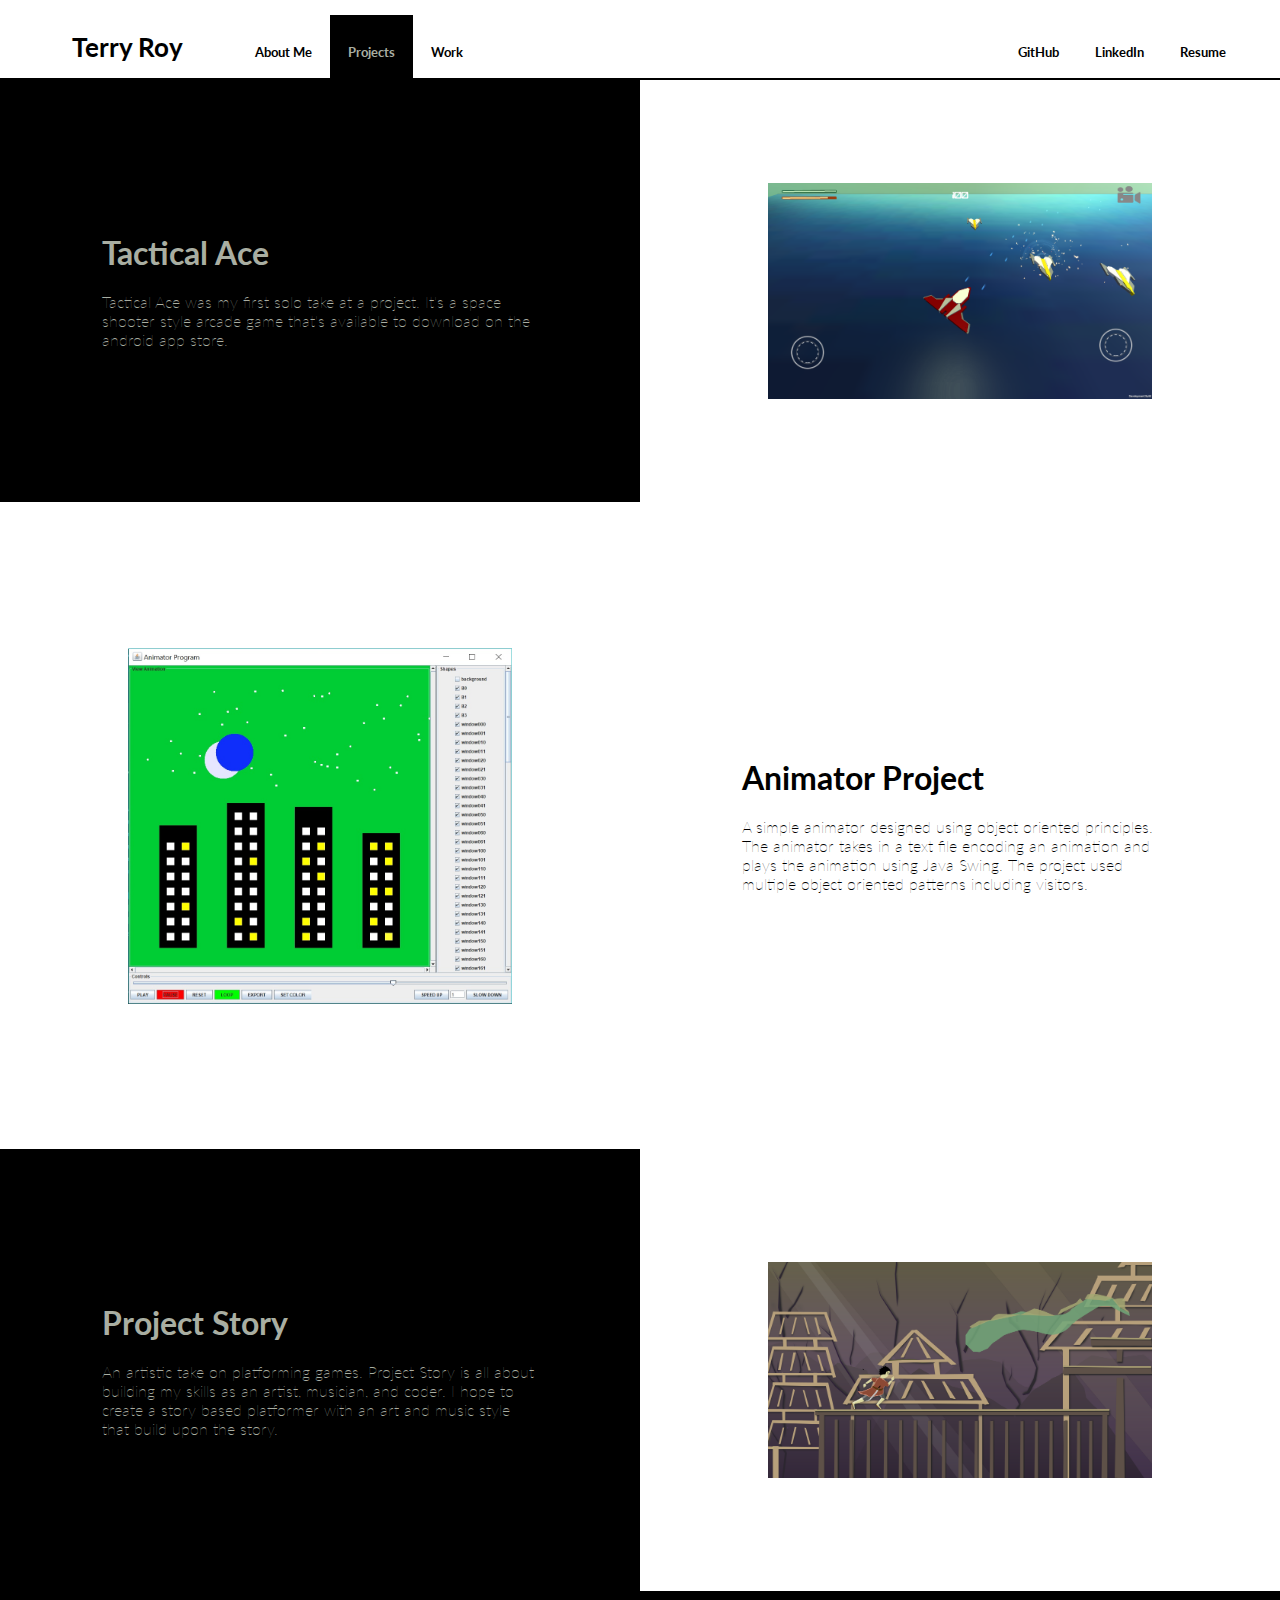
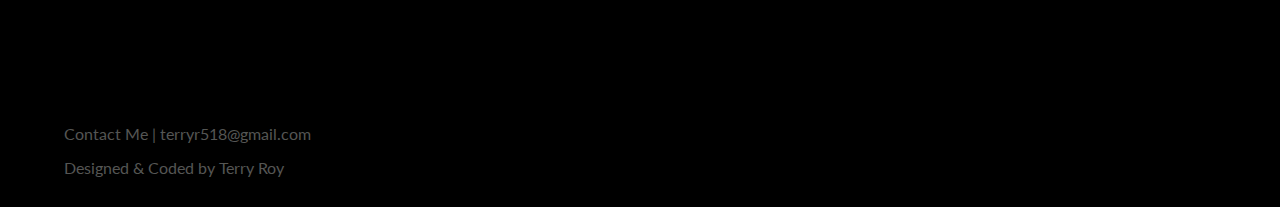
==== projects.html @ 8d1a4291 "fixed weird formatting" ====
<!DOCTYPE html>
<html lang = "english">

	<head>
		<link  rel="stylesheet" href="https://fonts.googleapis.com/css?family=Lato">
		<link rel = "stylesheet" type = "text/css" href="master.css">
		<title> Terry Roy | Software Developer </title>
		<meta name="viewport" content="width=device-width, initial-scale=1.0">
	</head>

	<body id="Projects">

		<!-- SIDE BAR -->

		<div class = "toggle-btn" onclick="toggleSidebar()">
	        <span></span>
		    <span></span>
		    <span></span>
		</div>

		<div id="sidebar">
		  <ul class = "ul2">
				<li><a href="./index.html">About Me</a></li>
				<li><span>Projects</span></li>
				<li><a href="./work.html">Work</a></li>
			</ul>
			<ul class = "ul1">
				<li><a href="https://github.com/terryr1" target = "_blank">GitHub</a></li>
				<li><a href="https://www.linkedin.com/in/terry-roy/" target = "_blank">LinkedIn</a></li>
				<li><a href="https://github.com/terryr1/terryr1.github.io/blob/master/resume.pdf">Resume</a></li>
			</ul>
		</div>

		<script>
			function toggleSidebar() {
				document.getElementById("sidebar").classList.toggle('active');
			}

			document.addEventListener("click", function(event) {
				if(event.target.closest("#sidebar")) return;
				if(event.target.closest(".toggle-btn")) return;
				document.getElementById("sidebar").classList.remove('active');
			});

		</script>

		<!-- PREVIOUS CODE -->

		<div class = "header">
			<h1> Terry Roy </h1>
			<ul class = ul2>
				<li><a href="./index.html">About Me</a></li>
				<li><span>Projects</span></li>
				<li><a href="./work.html">Work</a></li>
			</ul>
			<ul class = "ul1">
				<li><a href="https://github.com/terryr1" target = "_blank">GitHub</a></li>
				<li><a href="https://www.linkedin.com/in/terry-roy/" target = "_blank">LinkedIn</a></li>
				<li><a href="https://github.com/terryr1/terryr1.github.io/blob/master/resume.pdf?raw=true">Resume</a></li>
			</ul>
		</div>
		<div class = "hline"> </div>
		<div class = "section">
			<section class = "left black">
				<h1>Tactical Ace</h1>
				<p> Tactical Ace was my first solo take at a project. It's a space shooter style arcade game that's available to download on the android app store.</p>
			</section>
			<div class = "right img-container"> 
				<img src="images/ace.png" class="img" alt = "tactical ace screenshot" />
			</div>
		</div>
		<div class = "section white-back">

			<div class = "left img-container"> 
				<img src = "images/animator1.jpg" class = "img" alt = "animator screenshot" />
			</div>
			<section class = "right white">
				<h1>Animator Project</h1>
				<p>A simple animator designed using object oriented principles. The animator takes in a text file encoding an animation and plays the animation using Java Swing. The project used multiple object oriented patterns including visitors.</p>
			</section>
			
		</div>
		<div class = "section">
			<section class = "left black">
				<h1>Project Story</h1>
				<p> An artistic take on platforming games. Project Story is all about building my skills as an artist, musician, and coder. I hope to create a story based platformer with an art and music style that build upon the story. </p>
			</section>
			<div class = "right img-container"> 
				<img src = "images/gs.png" class = "img" alt = "project story concept" />
			</div>
		</div>
		<div class = "footer">
			
			<section class = "footersec" id="footer">
				<p>Contact Me | terryr518@gmail.com</p>
				<p>Designed & Coded by Terry Roy</p>
			</section>
		</div>

	</body>



</html>
---- master.css ----
/*-------------------MOBILE VERSION---------------------------------------------------------------*/

/*reset css*/
body {
		margin: 0;
		padding: 0;
		background-color: white;
}

* {
	    box-sizing: border-box;
}

/*------Formatting Text and Images-----*/

.section {
	align-items: center;
	display: inline-block;
	width: 100%;
	background-color: black;
}

.white-back {
	background-color: white;
}

.black {
	font-family: 'Lato', serif;
	color: #A9AEA2;
	width: 100%;
	padding: 8%;
	position: relative;
}

.banner-text {
	font-family: 'Lato', serif;
	color: black;
	width: 100%;
	padding: 8%;
	position: relative;
}

.banner {
	width: 100%;
	height: auto;
	position: relative;
	padding-top: 15%;
	padding-bottom: 15%;
}

.white {
	font-family: 'Lato', serif;
	color: black;
	width: 100%;
	padding: 8%;
	background-color: white;
	position: relative;
}

/* face */
.img {
	padding: 8%;
	width: auto;
	height: 50vw;	
	display:block;
	margin-left:auto;
	margin-right:auto;
	position: relative;
}


/** -------------------HEADER **/

.hline {
	display: none;
}

.header {
	width: 100%;
	font-family: 'Lato', serif;
    font-size: 13px;/*make vh*/
}

/*my name*/
.header h1 {
	margin: 0;
	position: relative;
	display: flex;
	float: left;
	display: block;
	padding: 0 0vh;/*make vh*/
	list-style: none;
	line-height: 80px;/*make px*/
	text-align: center;
	text-decoration: none;
	color: black;
	font-weight: bold;
	margin-left: 6vh;/*make vh*/
}

.header ul {
	display: none;
}


/** -----------------------------------------------FOOTER **/
/*centers items vertically*/
.footer {
	display: flex;
	align-items: center;
	background-color: black;
	width: 100%;
	padding-top: 10%;
}

.footersec {
	width: 100%;
	font-family: 'Lato', serif;
	color: #555654;
	float: right;
	padding-left: 5%;
	background-color: black;
}

/*--------------SIDEBAR------------*/

#sidebar {
	font-family: 'Lato', serif;
	top: -.25%;
	font-size: 13px;/*make vh*/
	margin: 0;
	padding: 0;
	position: fixed;
	width: 45%;
	height:100%;
	background-color: white;
	right: -45%;
	transition: all 500ms linear;
	z-index: 2;
}

#sidebar.active {
	z-index: 2;
	right: 0%;
}

.toggle-btn {
	position: absolute;
	right: 5%;
	top: 25px;
}

.toggle-btn span {
	display: block;
	width: 28px;
	height: 4px;
	background: black;
	margin: 5px;
}

#sidebar ul li
{
	list-style: none;
	line-height: 35px;/*make px*/
	text-align: left;
}

#sidebar ul li a
{
	display: block;
	padding: 0 2vh;/*make vh*/
	text-decoration: none;
	color: black;
	font-weight: bold;
}

#sidebar ul li span
{
	display: block;
	padding: 0 2vh;/*make vh*/
	text-decoration: none;
	color: #A9AEA2;
	background-color: black;
	font-weight: bold;
}

#sidebar ul li a:hover
{
	font-family: 'Lato', serif;
    font-size: 12px;/*make vh*/
}


/*----------------DESKTOP SITE--------------------------------------------------------------------------------------------*/

@media only screen and (min-width: 830px) {

	/*Resets css and doesn't display mobile only things*/

    body {
		margin: 0;
		padding: 0;
		background-color: white;
	}

	* {
		margin: 0;
	    /*border: 1px solid red;*/
	}

	div {
		width: 100%;
	}

	.mobileversion {
		display: none;
	}

	#sidebar {
		display: none;
	}

	.toggle-btn {
		display: none;
	}

	/*---------------------Formats Images and Text----*/
	.section {
		all: unset;
		align-items: center;
		width: 100%;
		display: flex;
		font-family: 'Lato', serif;
		font-weight: 1;
		background-color: white;
		font-style: normal;
	}

	.section h1 {
		margin-bottom: 20px;
	}

	.img-container {
		text-align: center;

		width: 50%;
	}
	
	.left {
		float: left;
	}

	.right {
		float: right;
	}


	.img {
		padding: 0;
		width: auto;
		height: auto;	
		max-height: 40vh;
		max-width: 60%;
	}

	.white {
		vertical-align: middle;
		color: black;
		width: 50%;
		padding: 8%;
		padding-top: 20%;
		padding-bottom: 20%;
		background-color: white;
	}

	.black {
		vertical-align: middle;
		margin-bottom: 0;
		color: #A9AEA2;
		width: 50%;
		padding: 8%;
		padding-top: 12%;
		padding-bottom: 12%;
		background-color: black;
	}



	/**-------------------------------art banner---------------------------**/

	.banner-text {
		z-index: 2;
		font-family: 'Lato', serif;
		color: #A9AEA2;
		width: 50%;
		padding: 4%;
		margin-top: 25%;
		margin-bottom: 25%;
		background-color: black;
	}

	.banner {
		width: 100%;
		height: auto;
		position: absolute;
	}


	/** -----------------------------------------------FOOTER **/
	/*centers items vertically*/
	.footer {
		display: flex;
		align-items: center;
		background-color: black;
		padding-top: 8%; 
		width: 100%;
	}

	.footersec {
		margin-top: 15px;
		margin-bottom: 15px;
		width: 100%;
		font-family: 'Lato', serif;
		color: #555654;
		float: right;
		padding-left: 5%;
		background-color: black;
	}

	.footersec p {
		margin-top: 15px;
		margin-bottom: 15px;
	}


	/*----------------------------------------------------HEADER----*/

	/*header line*/
	.hline {
		left: 0;
		display: unset;
		width: 100%;
		top: 78px;
		color: black;
		border-top: 2px solid black;
		position: absolute;
	}

	.header {
		display: inline-block;
		width: 100%;
		font-family: 'Lato', serif;
	    font-size: 13px;
	}

	.header ul
	{
		display: unset;
		display: flex;
	}

	/*left list*/
	.ul2
	{
		top: 15px;
		position: relative;
		display: flex;
		float: left;
		padding: 0 4vh;
	}

	/*right list*/
	.ul1
	{
		top: 15px;
		position: relative;
		display: flex;
		float: right;
		padding: 0 4vh;
	}

	/*my name*/
	.header h1 {
		top: 10px;
		position: relative;
		display: flex;
		float: left;
		display: block;
		padding: 0 2vh;
		list-style: none;
		line-height: 75px;
		text-align: center;
		text-decoration: none;
		color: black;
		font-weight: bold;
		margin-left: 6vh;
	}

	.header ul li
	{
		list-style: none;
		line-height: 75px;
		text-align: center;
	}

	.header ul li a
	{
		display: block;
		padding: 0 2vh;/*make vh*/
		text-decoration: none;
		color: black;
		font-weight: bold;
	}

	.header ul li span
	{
		display: block;
		padding: 0 2vh;/*make vh*/
		text-decoration: none;
		color: #A9AEA2;
		background-color: black;
		font-weight: bold;
	}

	.header ul li a:hover
	{
		font-family: 'Lato', serif;
	    font-size: 12px;/*make vh*/
	}

}
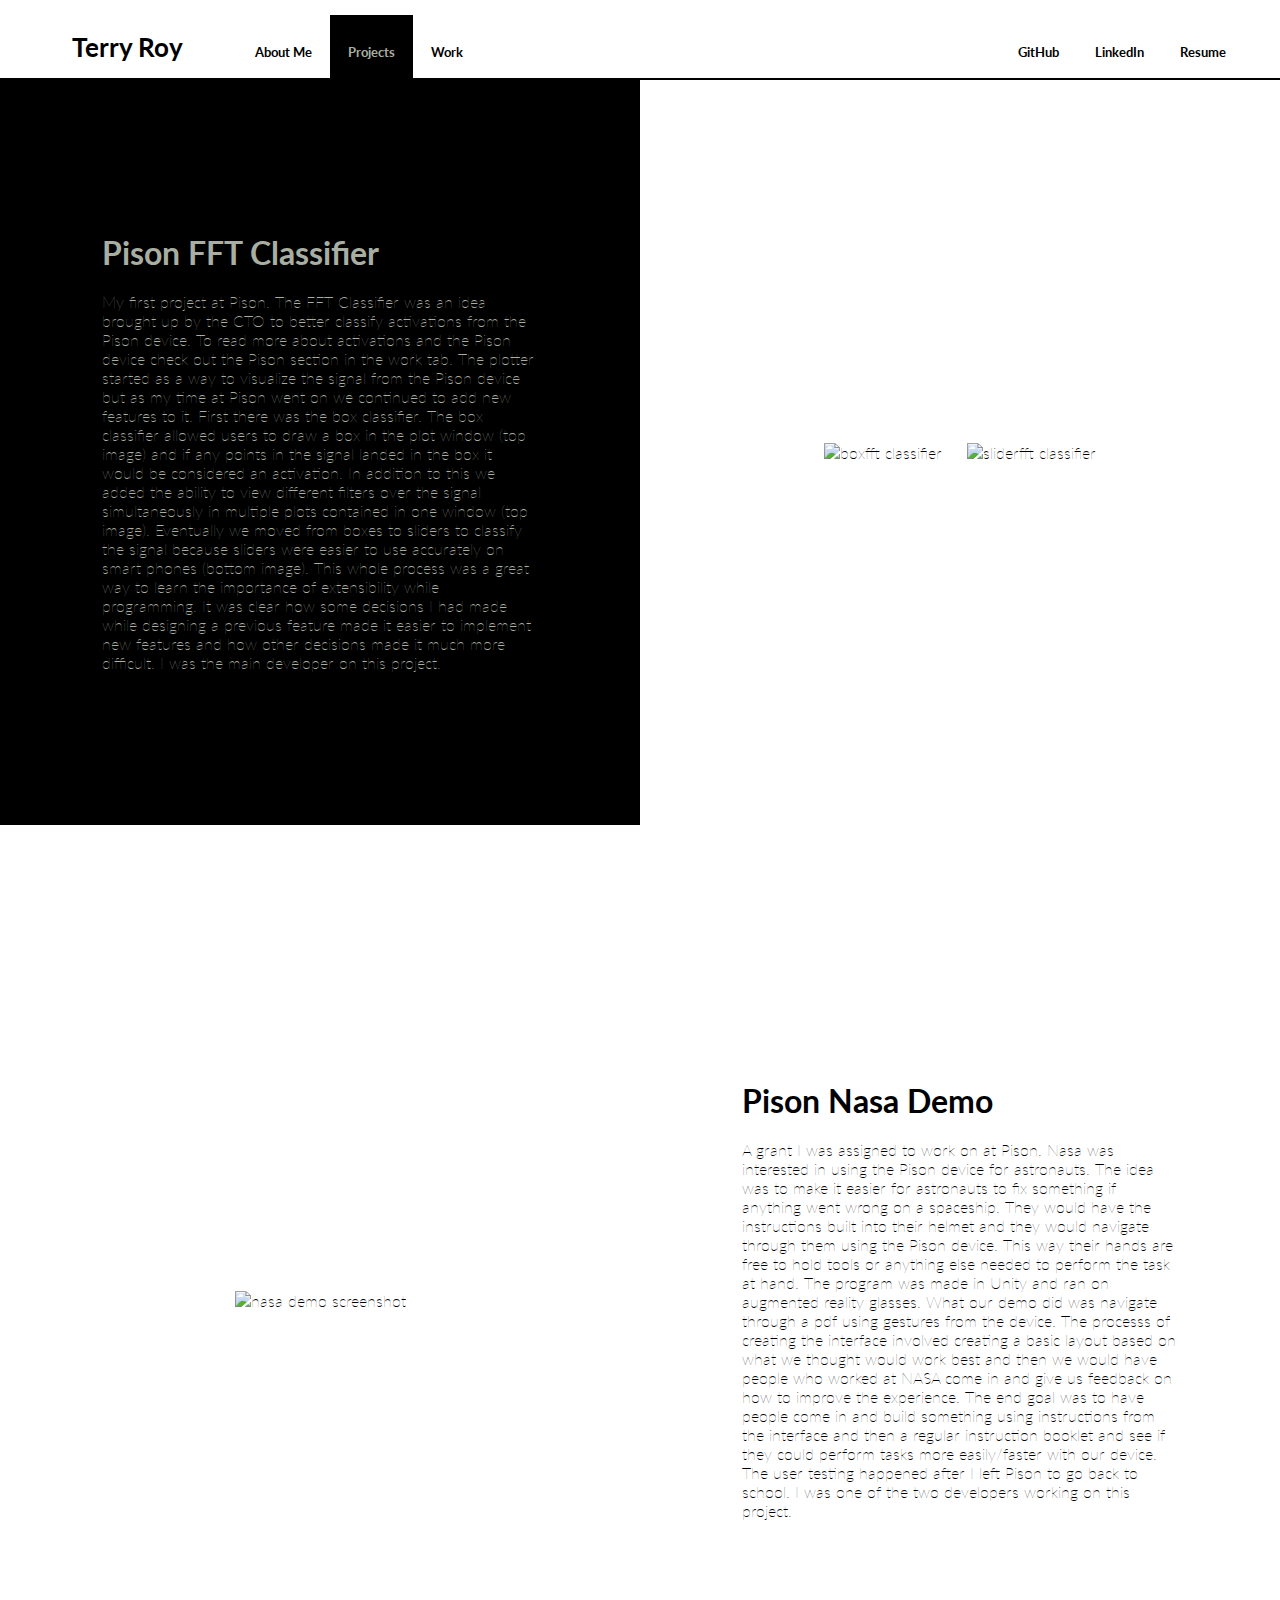
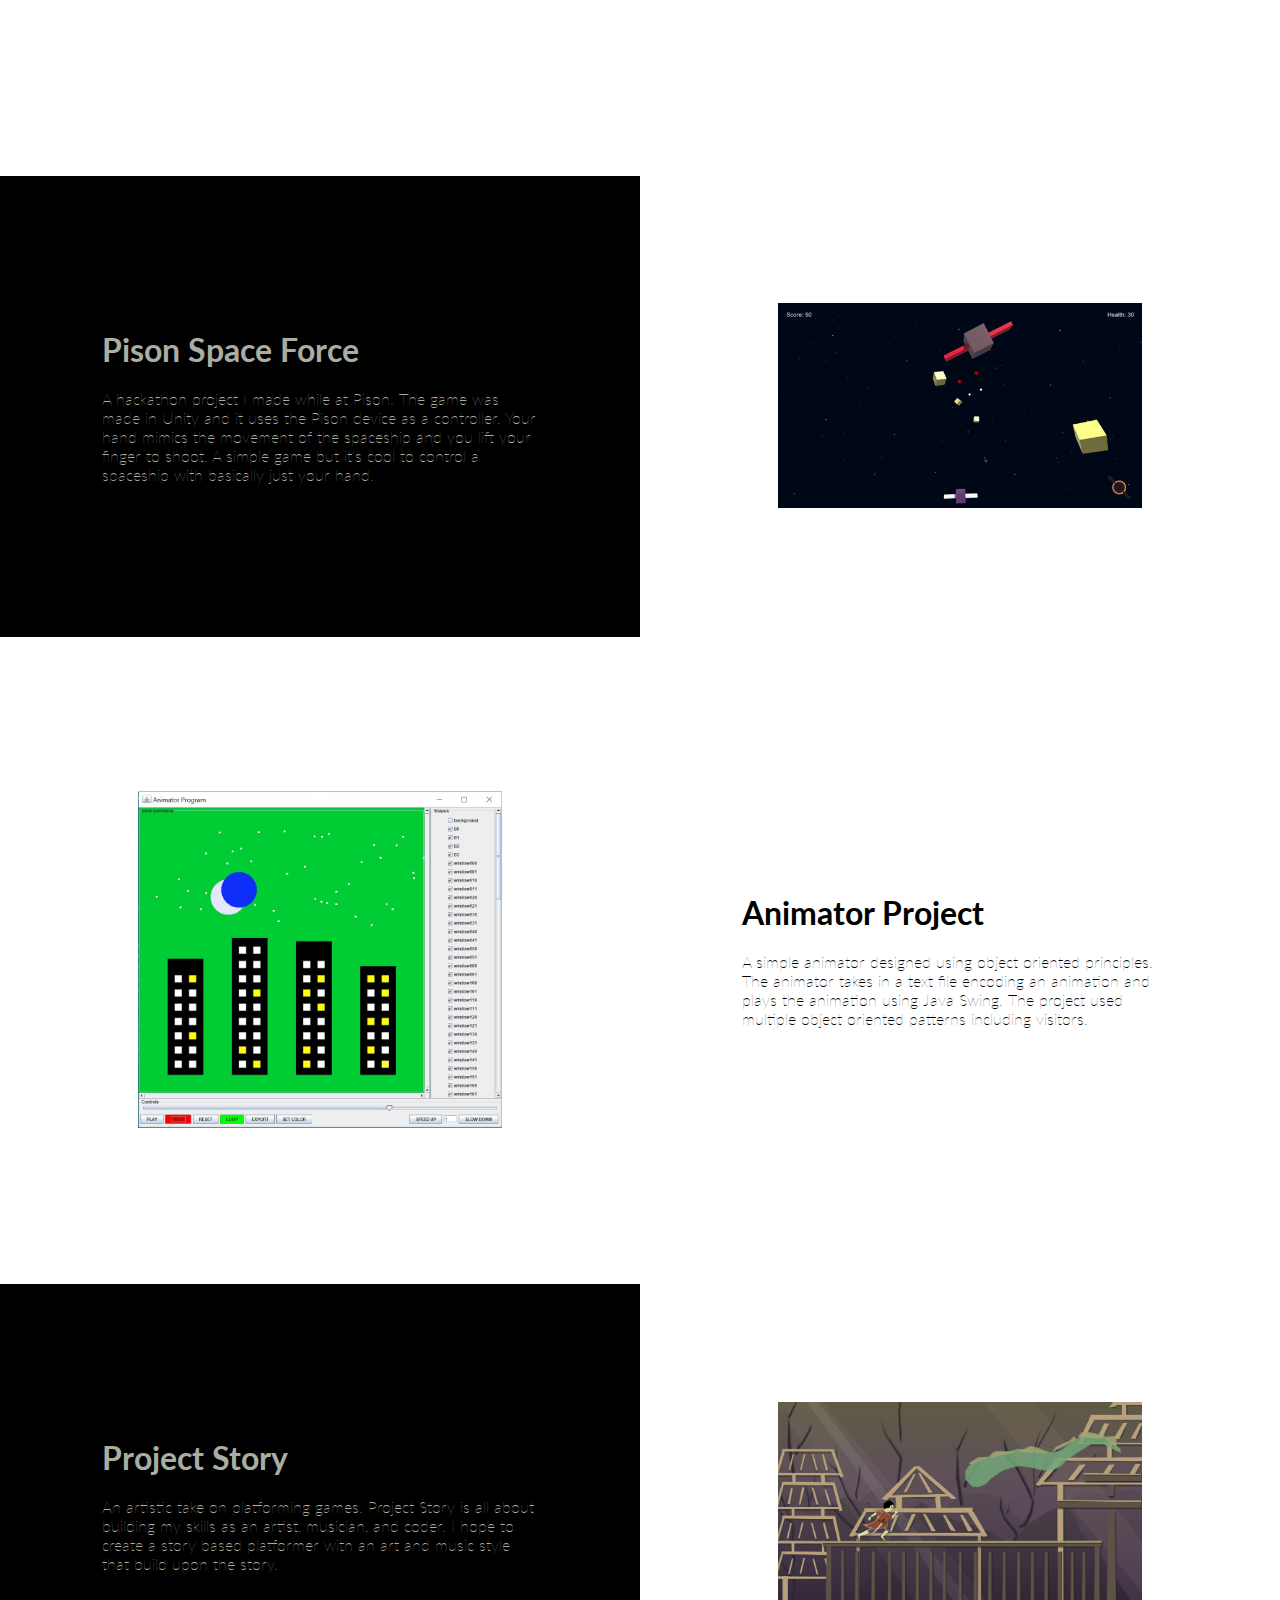
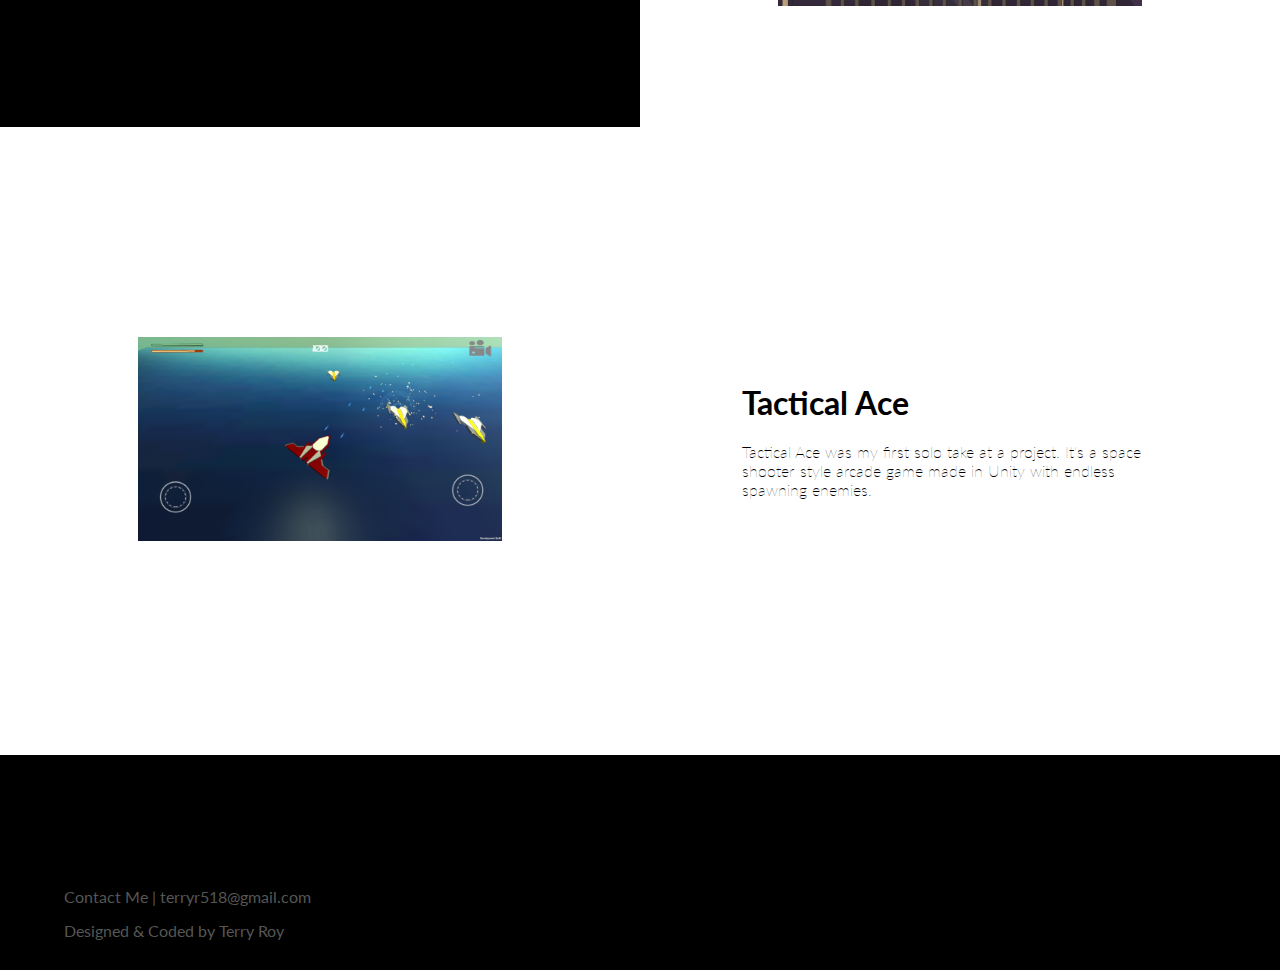
==== commit ddb8b0c2: "updated work stuff and text" ====
--- a/projects.html
+++ b/projects.html
@@ -62,15 +62,58 @@
 		<div class = "hline"> </div>
 		<div class = "section">
 			<section class = "left black">
-				<h1>Tactical Ace</h1>
-				<p> Tactical Ace was my first solo take at a project. It's a space shooter style arcade game that's available to download on the android app store.</p>
+				<h1>Pison FFT Classifier</h1>
+				<p> My first project at Pison. The FFT Classifier was an idea brought up by the CTO to
+				better classify activations from the Pison device. To read more about activations and the Pison device
+				check out the Pison section in the work tab. The plotter started as a way to visualize the signal from 
+				the Pison device but as my time at Pison went on we continued to add new features to it. First there was 
+				the box classifier. The box classifier allowed users to draw a box in the plot window (top image) and if
+				any points in the signal landed in the box it would be considered an activation. In addition to this we 
+				added the ability to view different filters over the signal simultaneously in multiple plots contained in
+				one window (top image). Eventually we moved from boxes to sliders to classify the signal because sliders
+				were easier to use accurately on smart phones (bottom image). This whole process was a great way to learn
+				the importance of extensibility while programming. It was clear how some decisions I had made while designing
+				a previous feature made it easier to implement new features and how other decisions made it much more difficult.
+				I was the main developer on this project. </p>
 			</section>
 			<div class = "right img-container"> 
-				<img src="images/ace.png" class="img" alt = "tactical ace screenshot" />
+				<img src="images/boxfft.png" class="img" alt = "boxfft classifier" />
+				<img src="images/sliderfft.png" class="img" alt = "sliderfft classifier" />
 			</div>
 		</div>
 		<div class = "section white-back">
-
+			<div class = "left img-container"> 
+				<img src = "images/nasademo.png" class = "img" alt = "nasa demo screenshot" />
+			</div>
+			<section class = "right white">
+				<h1>Pison Nasa Demo</h1>
+				<p>A grant I was assigned to work on at Pison. Nasa was interested in using the Pison device for 
+				astronauts. The idea was to make it easier for astronauts to fix something if anything went wrong
+				on a spaceship. They would have the instructions built into their helmet and they would navigate through
+				them using the Pison device. This way their hands are free to hold tools or anything else needed to perform the
+				task at hand. The program was made in Unity and ran on augmented reality glasses. What our demo did was navigate
+				through a pdf using gestures from the device. The processs of creating the interface involved creating a basic
+				layout based on what we thought would work best and then we would have people who worked at NASA come in and give
+				us feedback on how to improve the experience. The end goal was to have people come in and build something using
+				instructions from the interface and then a regular instruction booklet and see if they could perform tasks
+				more easily/faster with our device. The user testing happened after I left Pison to go back to school. I was one
+				of the two developers working on this project. </p>
+			</section>
+			
+		</div>
+		<div class = "section">
+			<section class = "left black">
+				<h1>Pison Space Force</h1>
+				<p>A hackathon project I made while at Pison. The game was made in Unity
+				and it uses the Pison device as a controller. Your hand mimics the movement of
+				the spaceship and you lift your finger to shoot. A simple game but it's cool to
+				control a spaceship with basically just your hand.</p>
+			</section>
+			<div class = "right img-container"> 
+				<img src = "images/spaceforce.gif" class = "img" alt = "space force!" />
+			</div>
+		</div>
+		<div class = "section white-back">
 			<div class = "left img-container"> 
 				<img src = "images/animator1.jpg" class = "img" alt = "animator screenshot" />
 			</div>
@@ -89,6 +132,16 @@
 				<img src = "images/gs.png" class = "img" alt = "project story concept" />
 			</div>
 		</div>
+		<div class = "section white-back">
+			<div class = "left img-container"> 
+				<img src="images/ace.png" class="img" alt = "tactical ace screenshot" />
+			</div>
+			<section class = "right white">
+				<h1>Tactical Ace</h1>
+				<p> Tactical Ace was my first solo take at a project. It's a space shooter style arcade game made in Unity with endless spawning enemies.</p>
+			</section>
+			
+		</div>
 		<div class = "footer">
 			
 			<section class = "footersec" id="footer">
--- a/master.css
+++ b/master.css
@@ -243,7 +243,6 @@
 
 	.img-container {
 		text-align: center;
-
 		width: 50%;
 	}
 	
@@ -257,7 +256,10 @@
 
 
 	.img {
+		display: inline-flex;
 		padding: 0;
+		padding-left: 10px;
+		padding-right: 10px;
 		width: auto;
 		height: auto;	
 		max-height: 40vh;
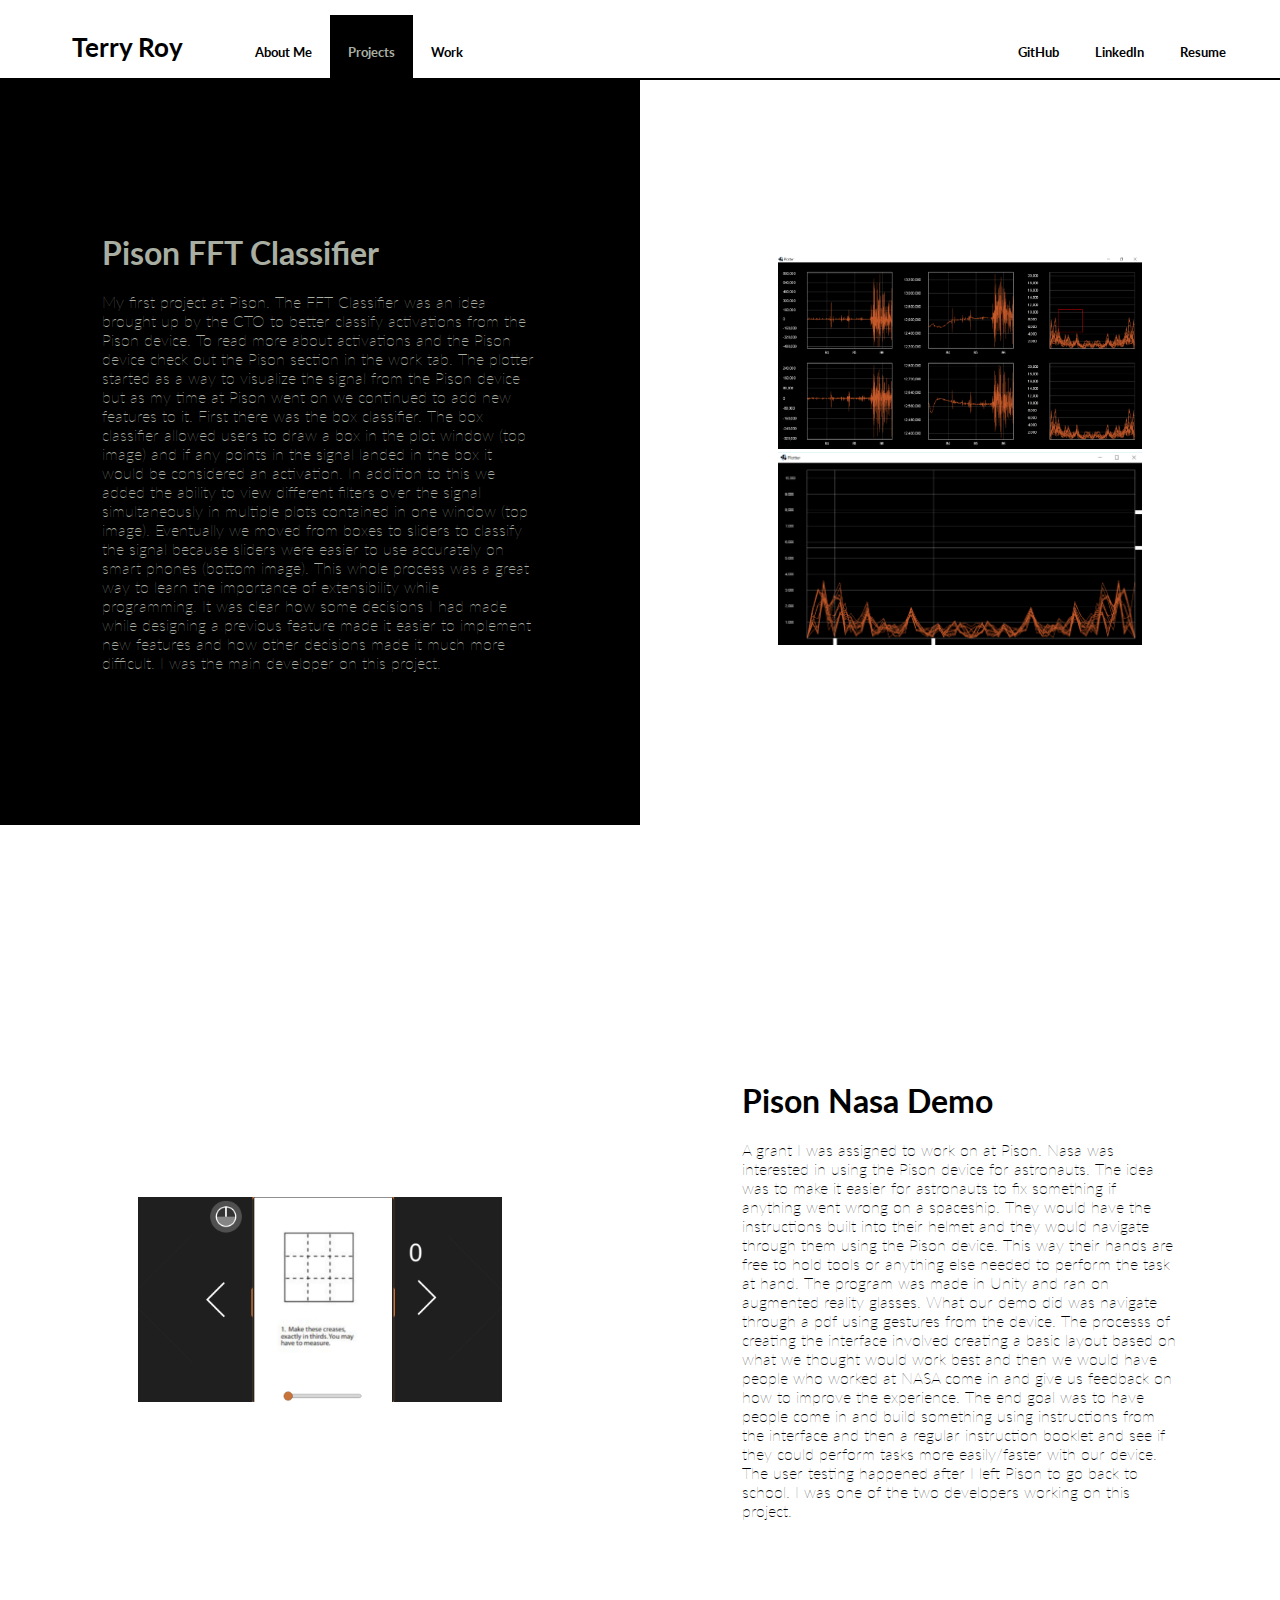
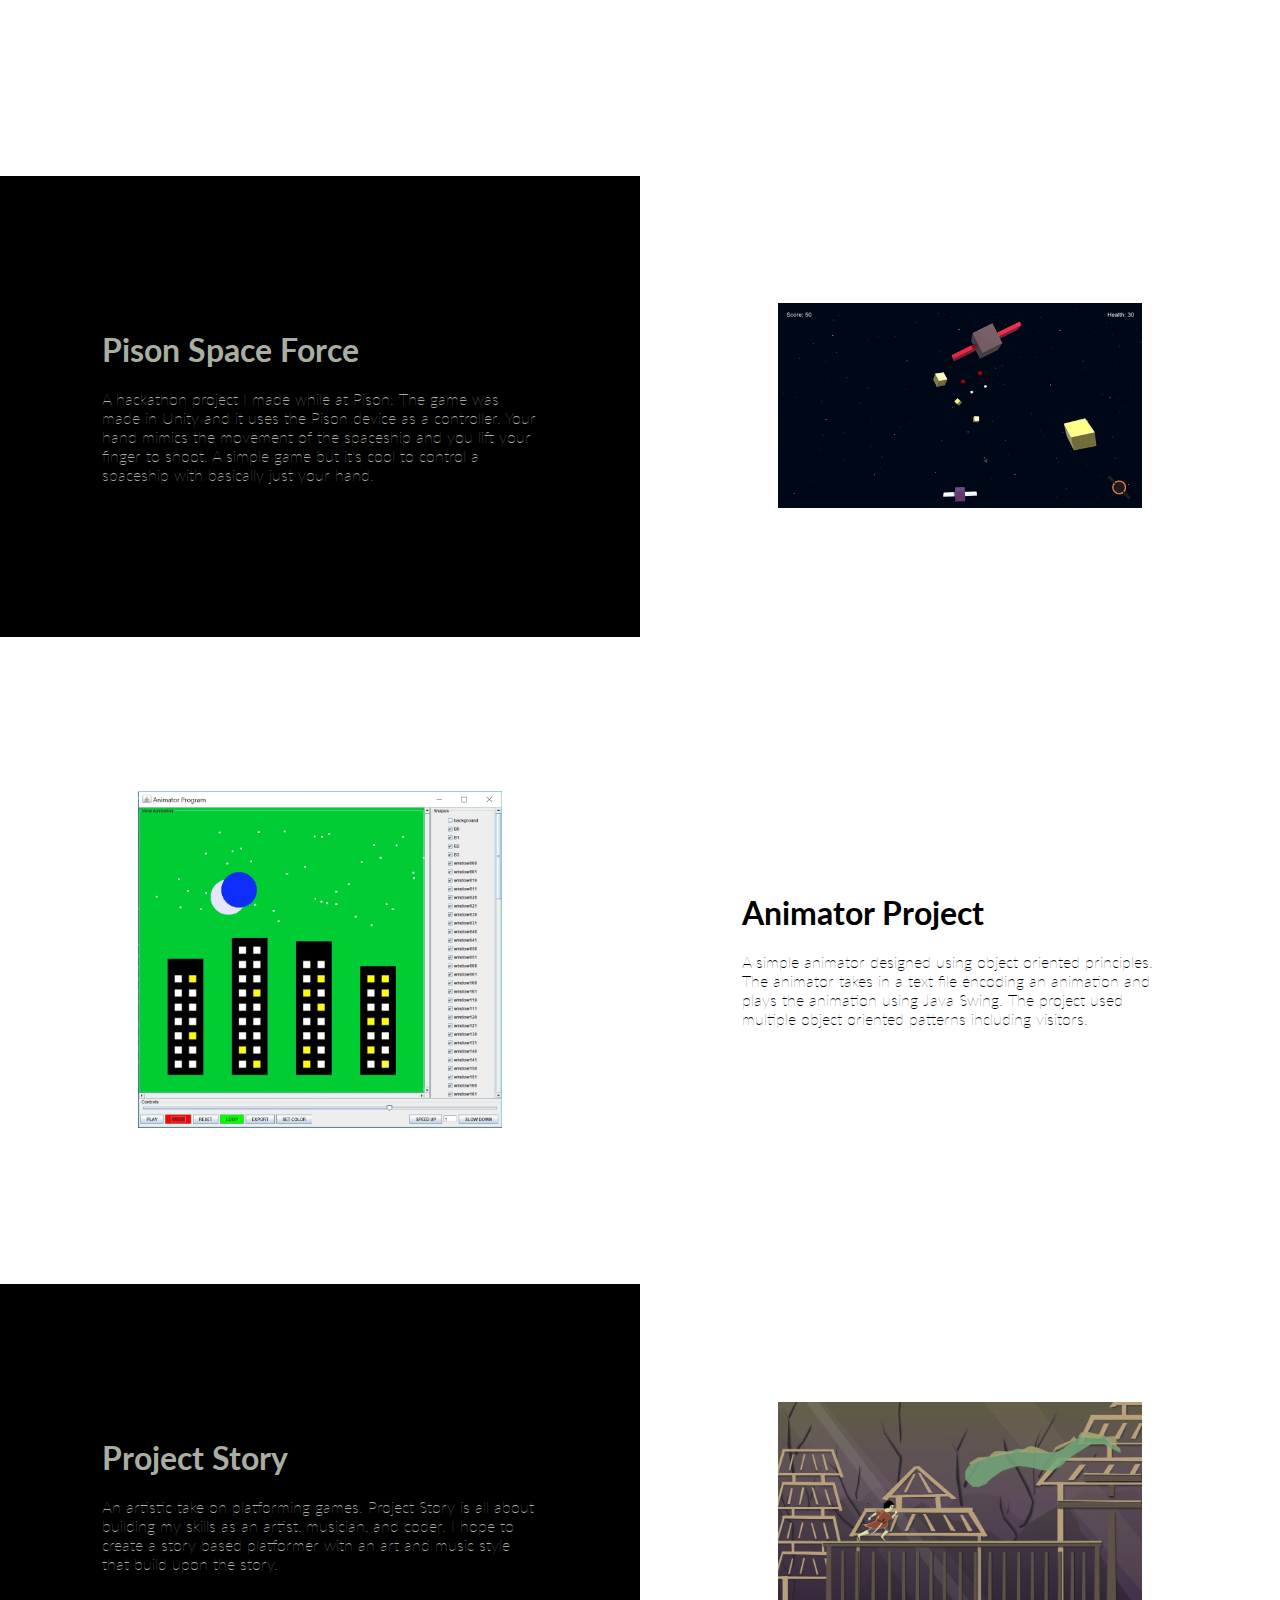
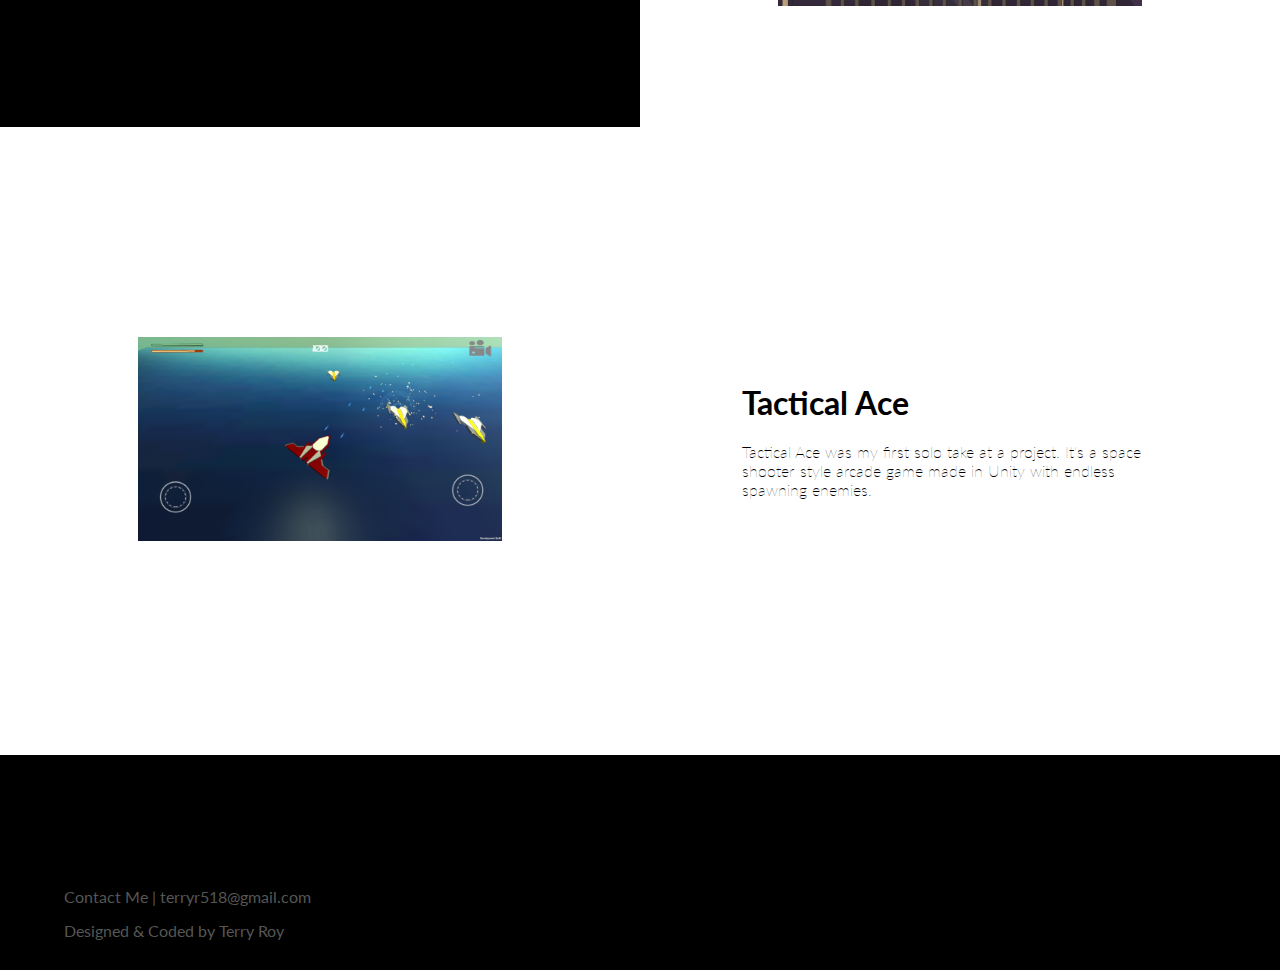
==== commit 7823613a: "fixed images" ====
--- a/projects.html
+++ b/projects.html
@@ -77,13 +77,13 @@
 				I was the main developer on this project. </p>
 			</section>
 			<div class = "right img-container"> 
-				<img src="images/boxfft.png" class="img" alt = "boxfft classifier" />
-				<img src="images/sliderfft.png" class="img" alt = "sliderfft classifier" />
+				<img src="images/boxfft.PNG" class="img" alt = "boxfft classifier" />
+				<img src="images/sliderfft.PNG" class="img" alt = "sliderfft classifier" />
 			</div>
 		</div>
 		<div class = "section white-back">
 			<div class = "left img-container"> 
-				<img src = "images/nasademo.png" class = "img" alt = "nasa demo screenshot" />
+				<img src = "images/nasademo.PNG" class = "img" alt = "nasa demo screenshot" />
 			</div>
 			<section class = "right white">
 				<h1>Pison Nasa Demo</h1>
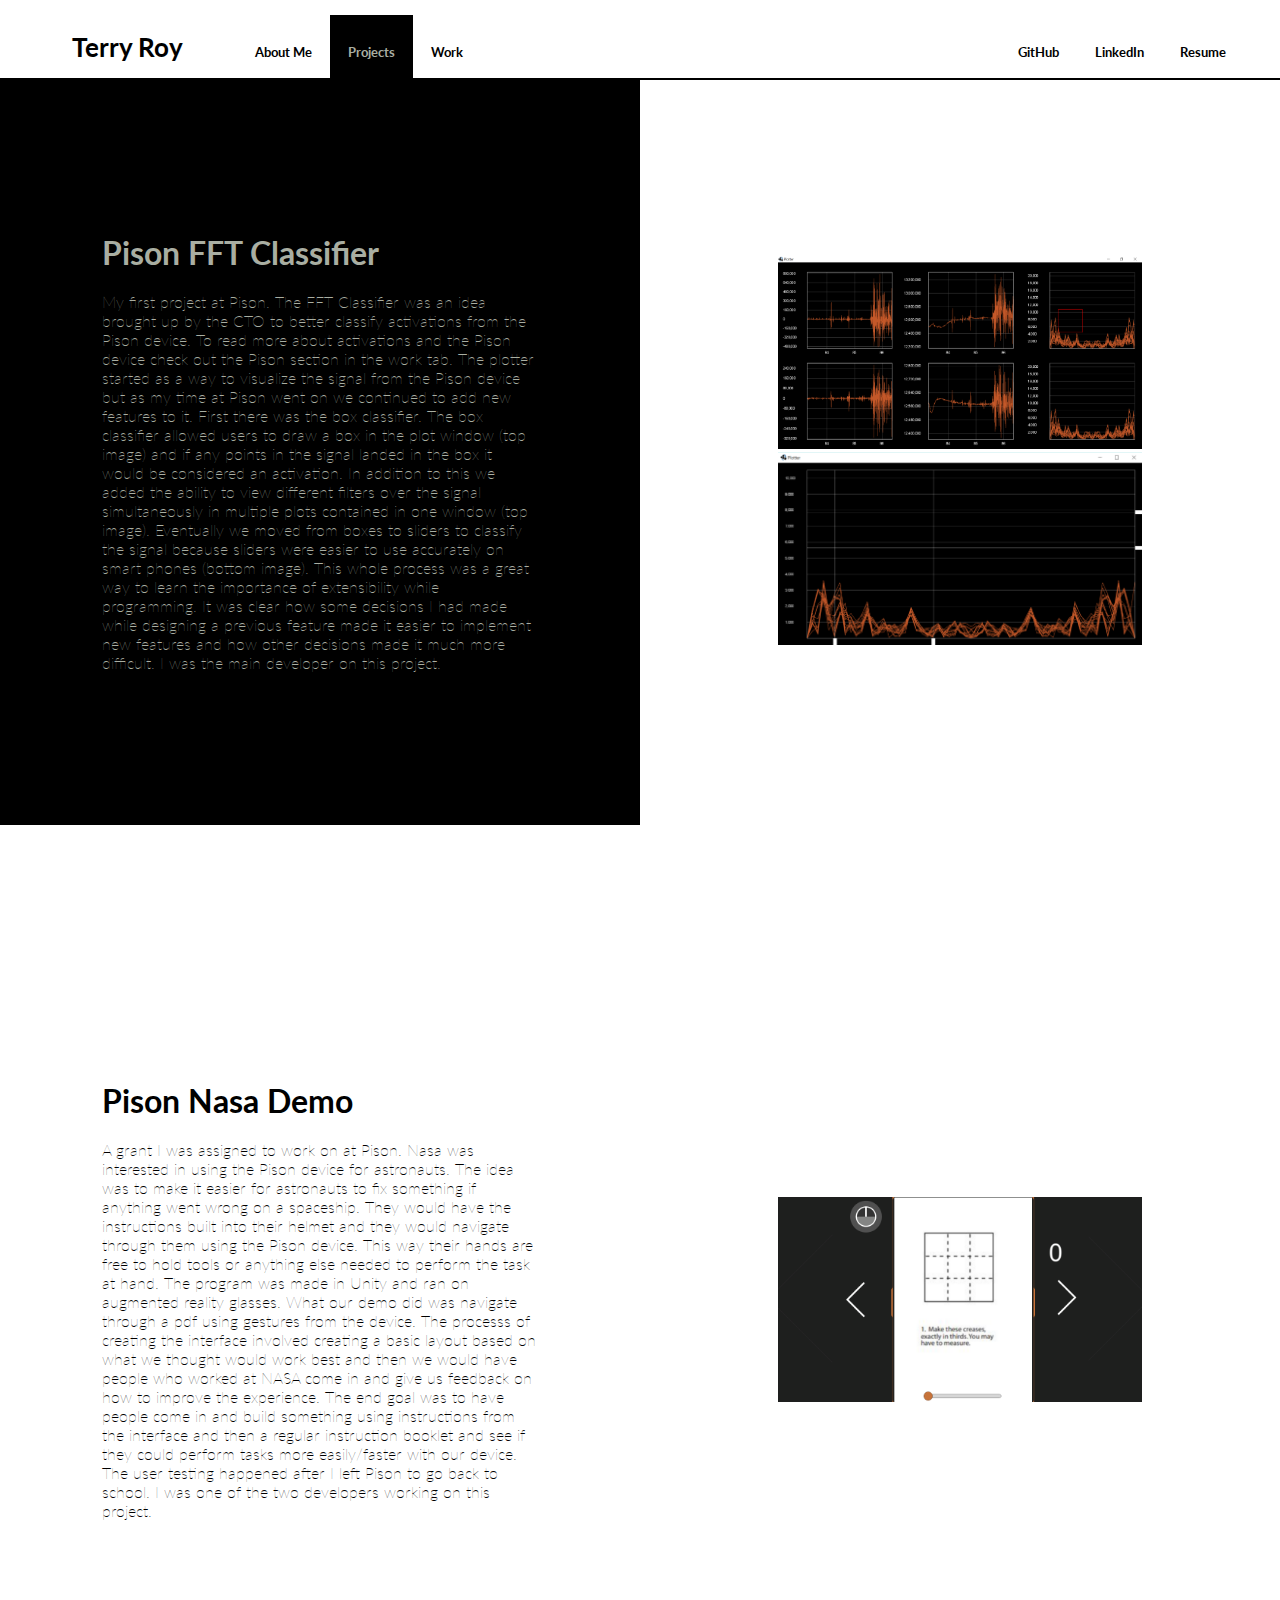
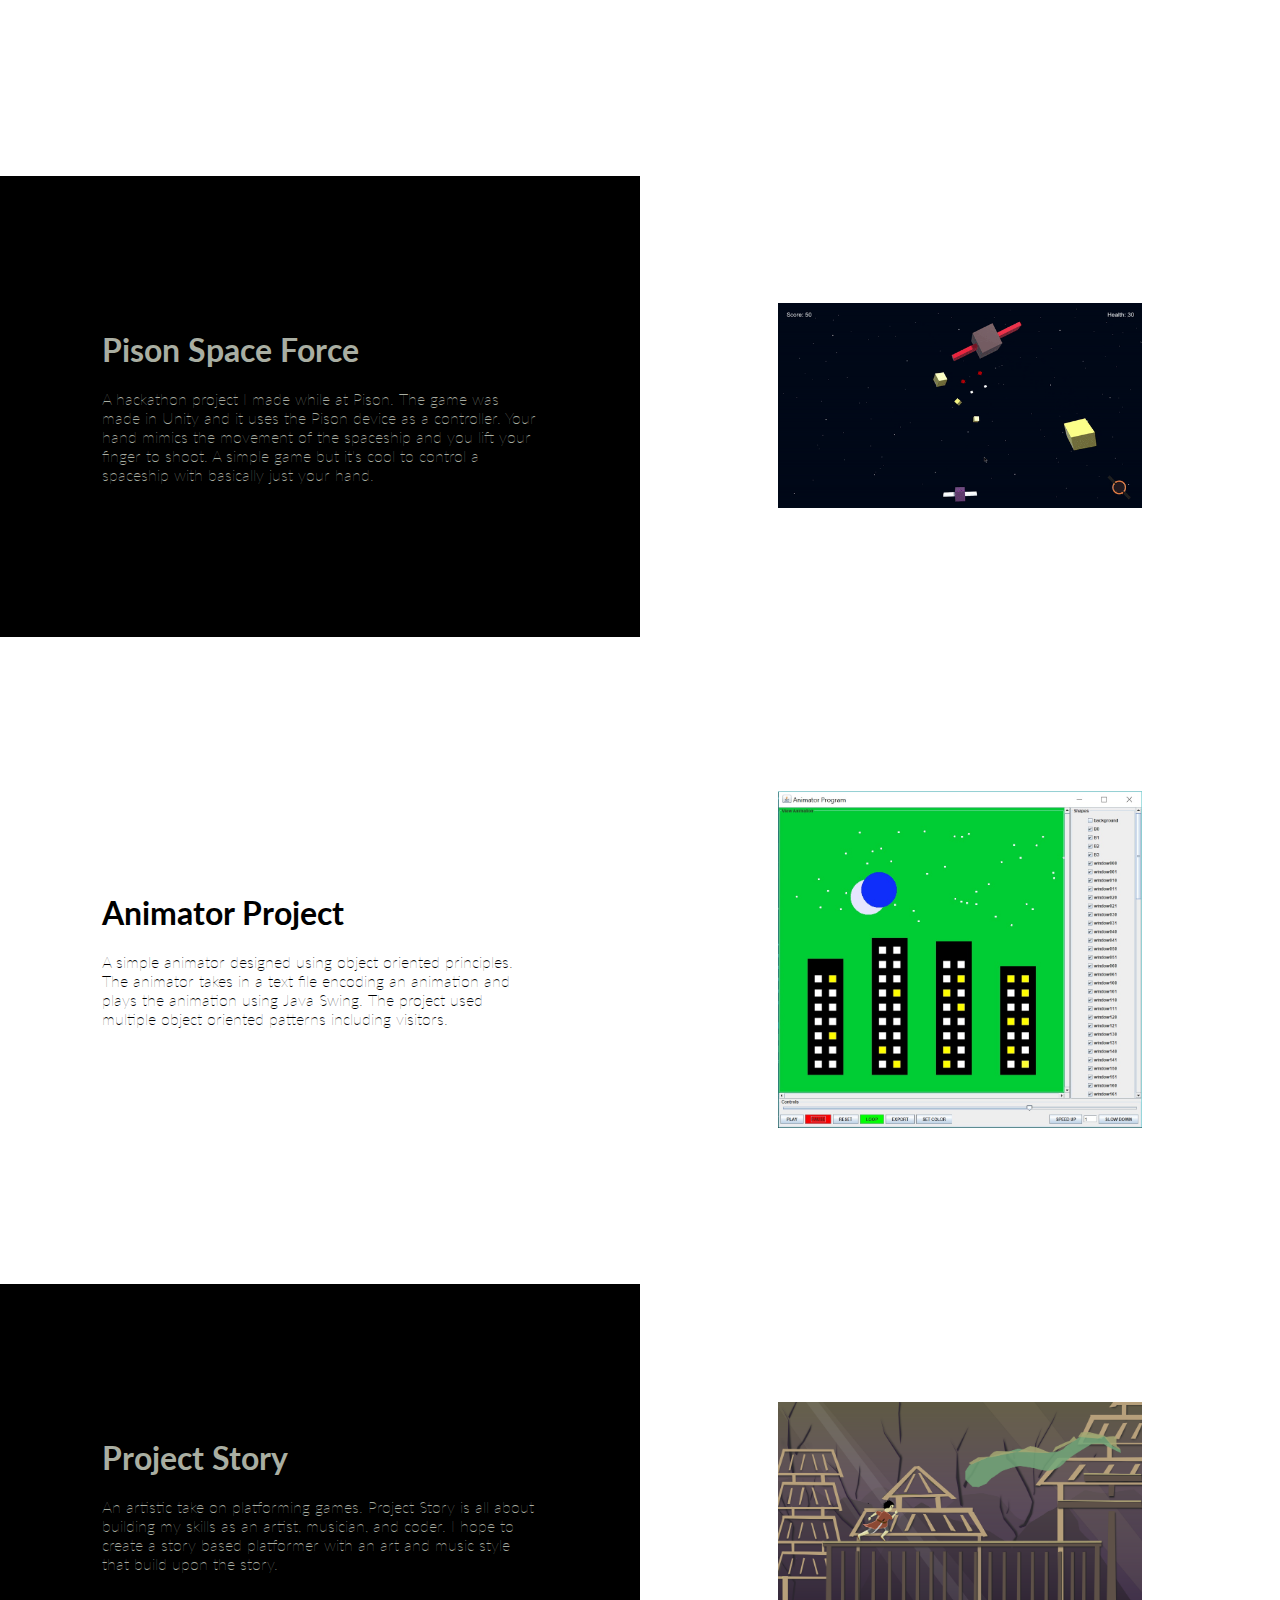
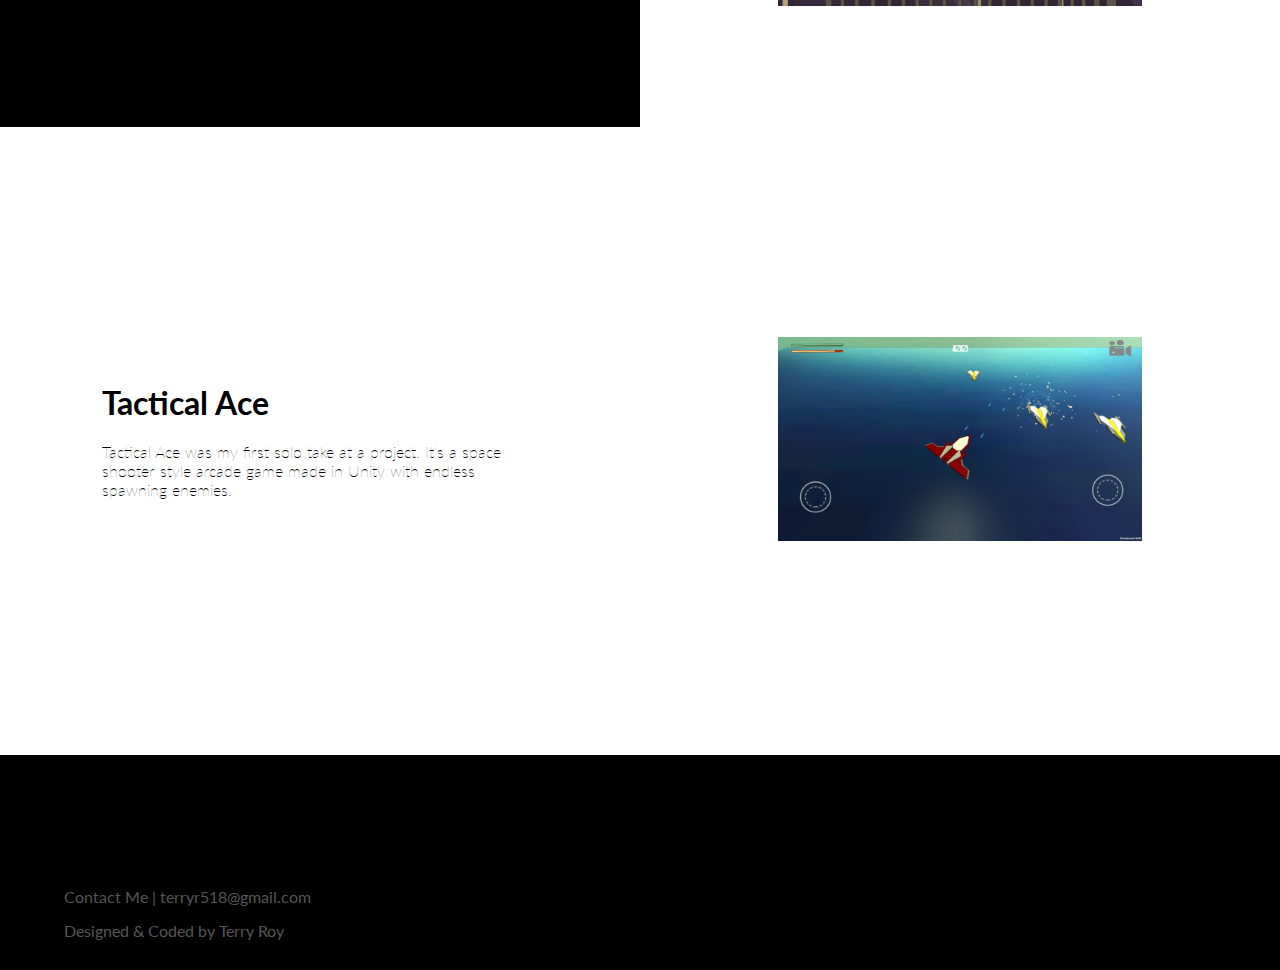
==== commit b63870de: "All text on the left now" ====
--- a/projects.html
+++ b/projects.html
@@ -82,10 +82,7 @@
 			</div>
 		</div>
 		<div class = "section white-back">
-			<div class = "left img-container"> 
-				<img src = "images/nasademo.PNG" class = "img" alt = "nasa demo screenshot" />
-			</div>
-			<section class = "right white">
+			<section class = "left white">
 				<h1>Pison Nasa Demo</h1>
 				<p>A grant I was assigned to work on at Pison. Nasa was interested in using the Pison device for 
 				astronauts. The idea was to make it easier for astronauts to fix something if anything went wrong
@@ -99,7 +96,9 @@
 				more easily/faster with our device. The user testing happened after I left Pison to go back to school. I was one
 				of the two developers working on this project. </p>
 			</section>
-			
+			<div class = "right img-container"> 
+				<img src = "images/nasademo.PNG" class = "img" alt = "nasa demo screenshot" />
+			</div>
 		</div>
 		<div class = "section">
 			<section class = "left black">
@@ -114,14 +113,13 @@
 			</div>
 		</div>
 		<div class = "section white-back">
-			<div class = "left img-container"> 
-				<img src = "images/animator1.jpg" class = "img" alt = "animator screenshot" />
-			</div>
-			<section class = "right white">
+			<section class = "left white">
 				<h1>Animator Project</h1>
 				<p>A simple animator designed using object oriented principles. The animator takes in a text file encoding an animation and plays the animation using Java Swing. The project used multiple object oriented patterns including visitors.</p>
 			</section>
-			
+			<div class = "right img-container"> 
+				<img src = "images/animator1.jpg" class = "img" alt = "animator screenshot" />
+			</div>
 		</div>
 		<div class = "section">
 			<section class = "left black">
@@ -133,14 +131,13 @@
 			</div>
 		</div>
 		<div class = "section white-back">
-			<div class = "left img-container"> 
-				<img src="images/ace.png" class="img" alt = "tactical ace screenshot" />
-			</div>
-			<section class = "right white">
+			<section class = "left white">
 				<h1>Tactical Ace</h1>
 				<p> Tactical Ace was my first solo take at a project. It's a space shooter style arcade game made in Unity with endless spawning enemies.</p>
 			</section>
-			
+			<div class = "right img-container"> 
+				<img src="images/ace.png" class="img" alt = "tactical ace screenshot" />
+			</div>
 		</div>
 		<div class = "footer">
 			
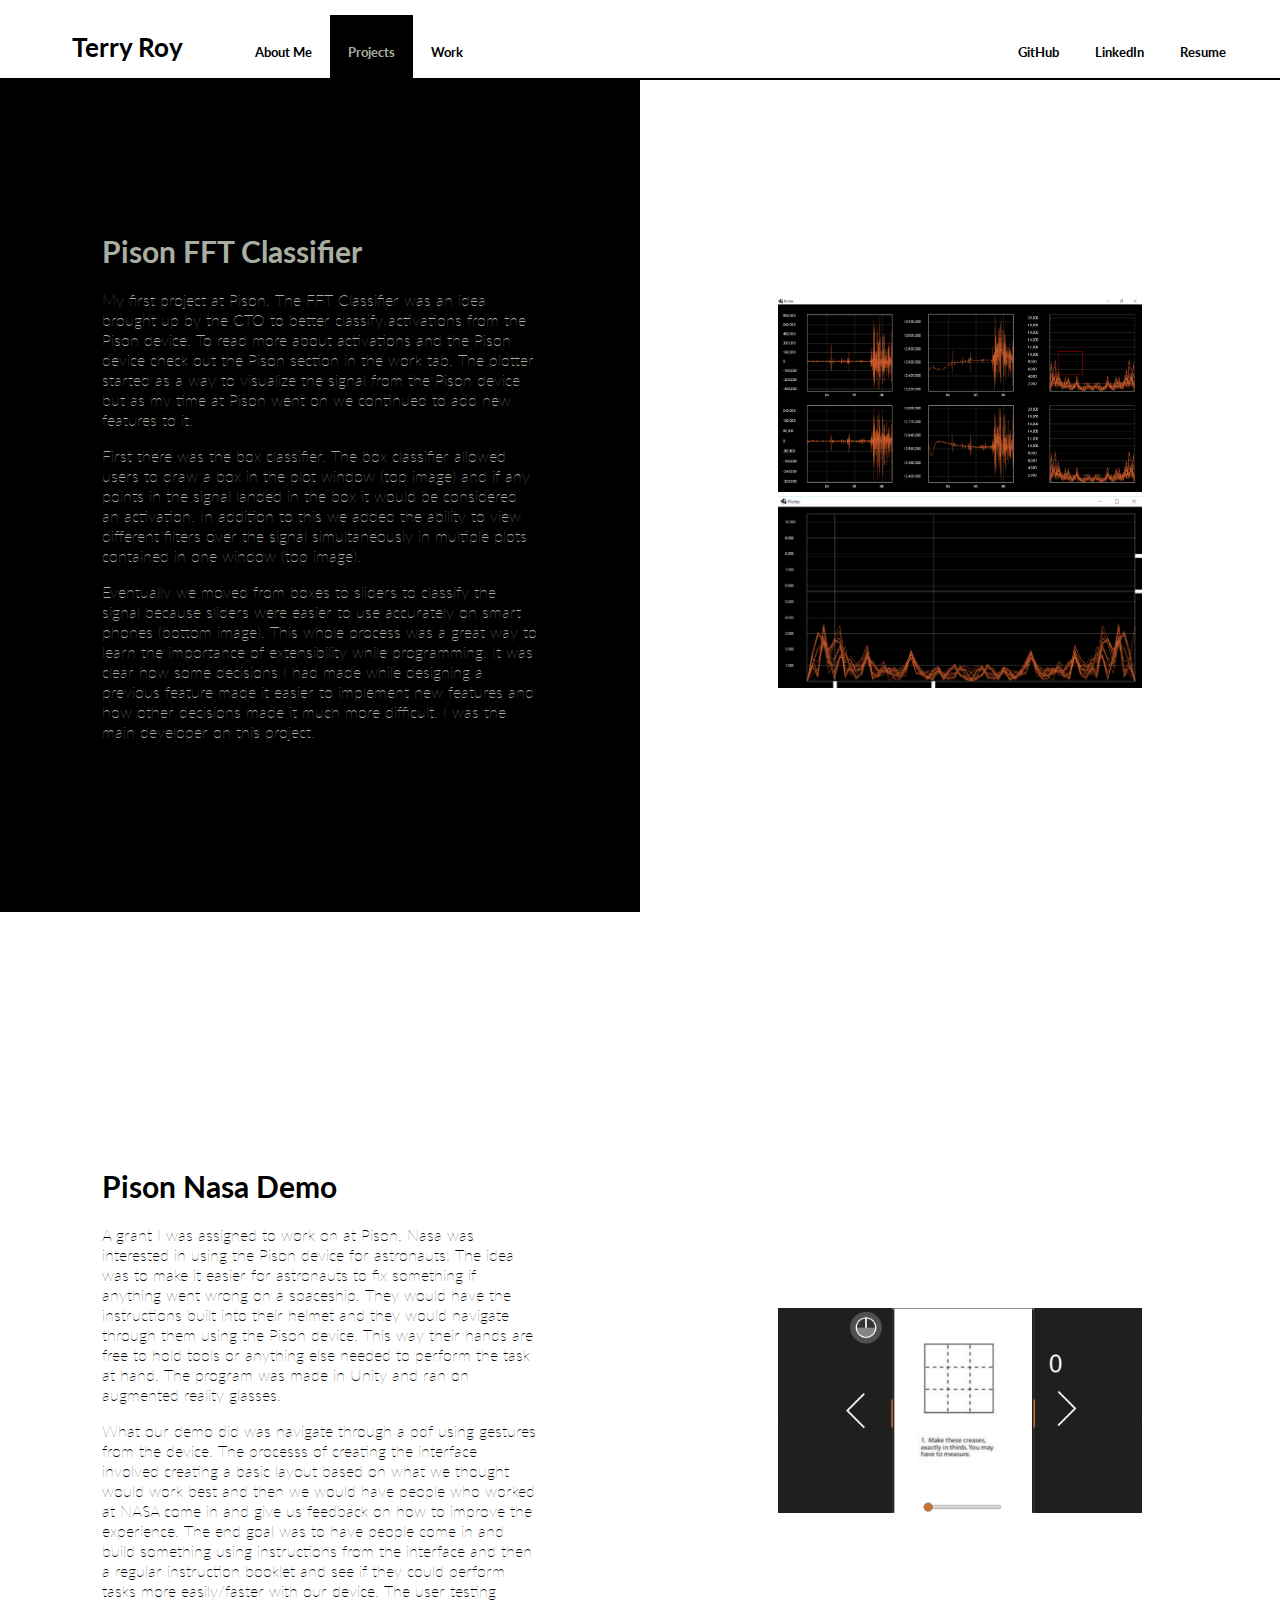
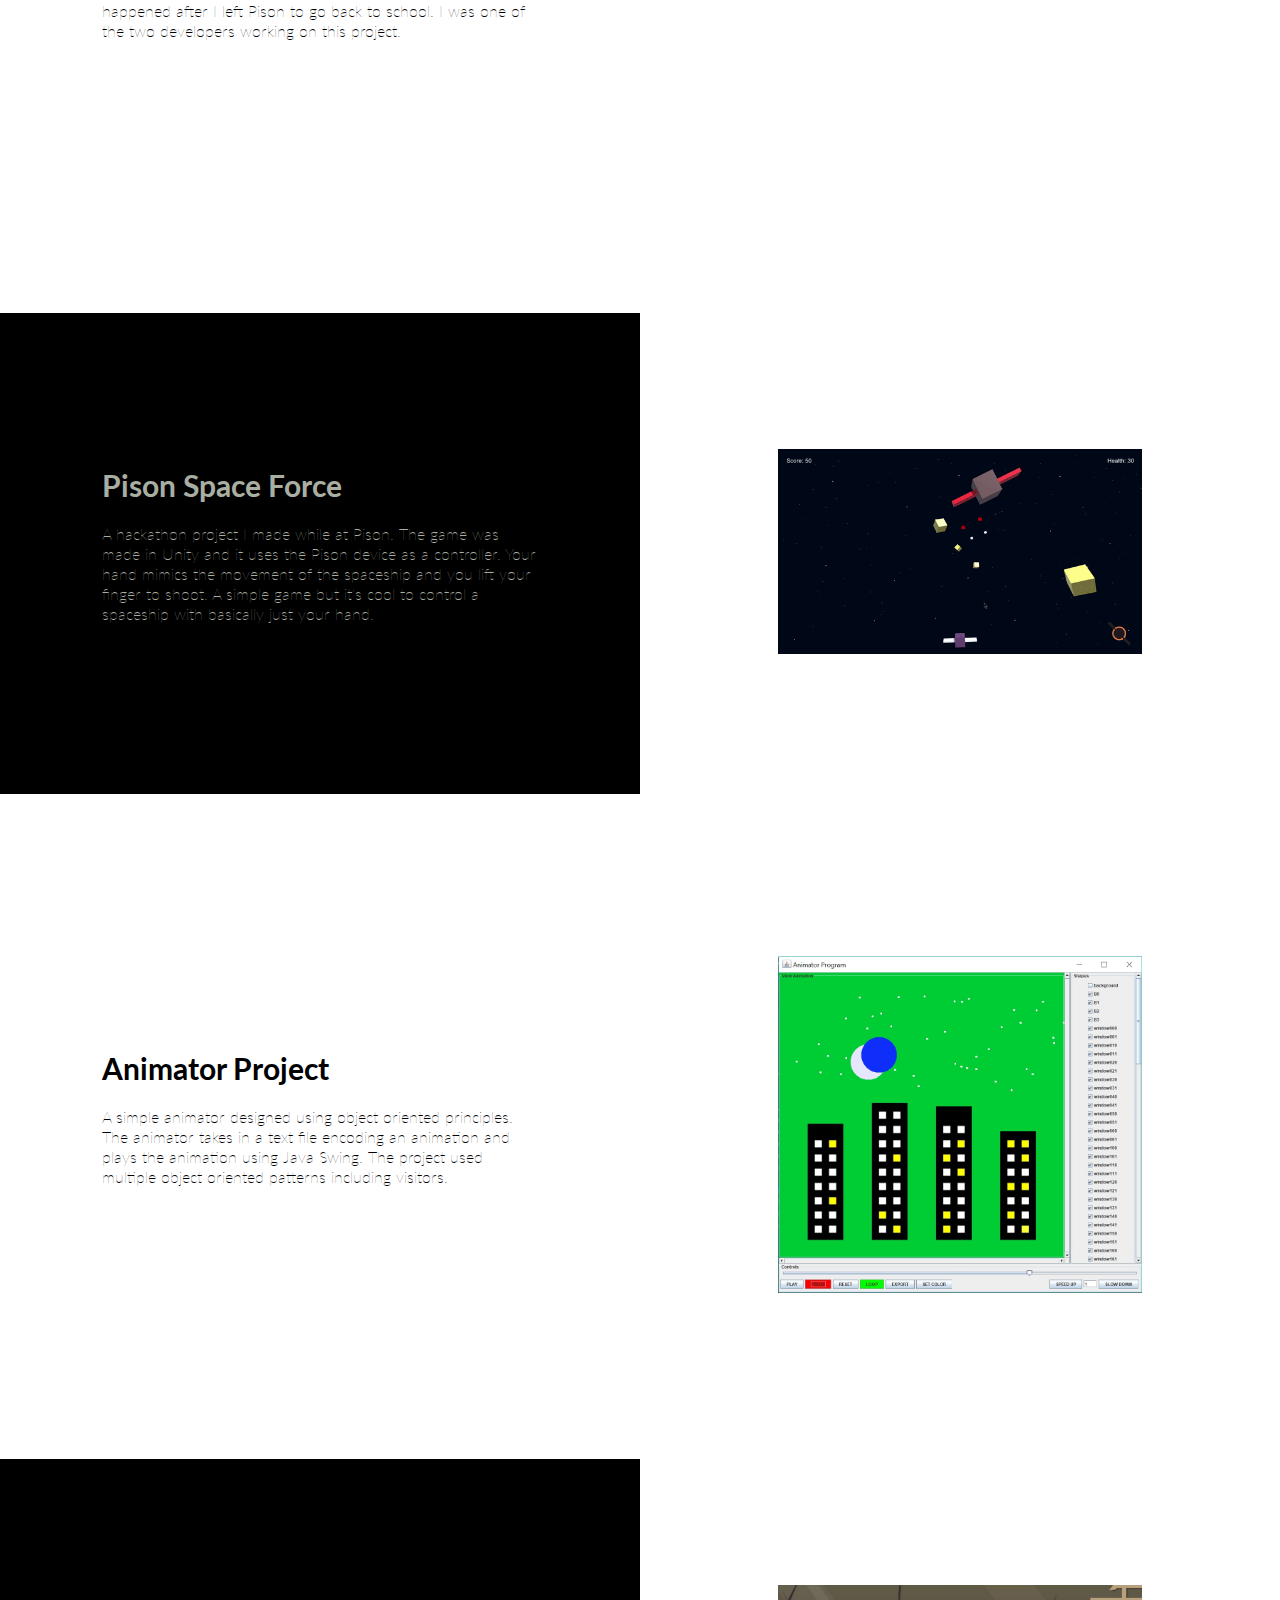
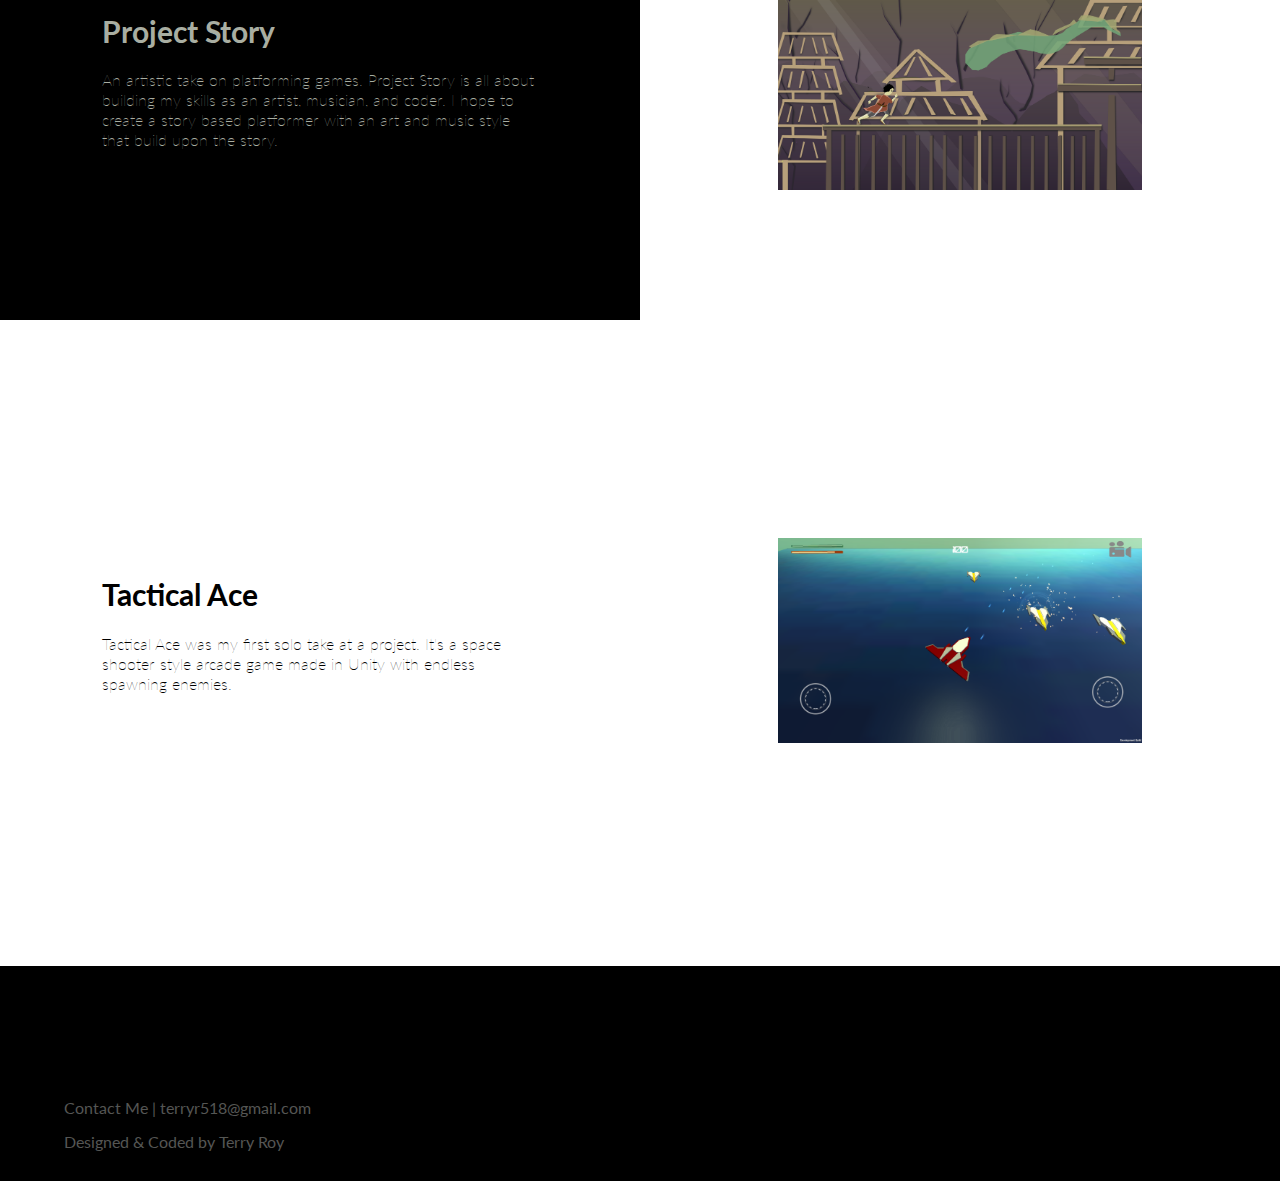
==== commit 50f15423: "added space between paragraphs" ====
--- a/projects.html
+++ b/projects.html
@@ -66,11 +66,12 @@
 				<p> My first project at Pison. The FFT Classifier was an idea brought up by the CTO to
 				better classify activations from the Pison device. To read more about activations and the Pison device
 				check out the Pison section in the work tab. The plotter started as a way to visualize the signal from 
-				the Pison device but as my time at Pison went on we continued to add new features to it. First there was 
-				the box classifier. The box classifier allowed users to draw a box in the plot window (top image) and if
+				the Pison device but as my time at Pison went on we continued to add new features to it. </p>
+				<p>First there was the box classifier. The box classifier allowed users to draw a box in the plot window (top image) and if
 				any points in the signal landed in the box it would be considered an activation. In addition to this we 
 				added the ability to view different filters over the signal simultaneously in multiple plots contained in
-				one window (top image). Eventually we moved from boxes to sliders to classify the signal because sliders
+				one window (top image).</p> 
+				<p> Eventually we moved from boxes to sliders to classify the signal because sliders
 				were easier to use accurately on smart phones (bottom image). This whole process was a great way to learn
 				the importance of extensibility while programming. It was clear how some decisions I had made while designing
 				a previous feature made it easier to implement new features and how other decisions made it much more difficult.
@@ -88,8 +89,9 @@
 				astronauts. The idea was to make it easier for astronauts to fix something if anything went wrong
 				on a spaceship. They would have the instructions built into their helmet and they would navigate through
 				them using the Pison device. This way their hands are free to hold tools or anything else needed to perform the
-				task at hand. The program was made in Unity and ran on augmented reality glasses. What our demo did was navigate
-				through a pdf using gestures from the device. The processs of creating the interface involved creating a basic
+				task at hand. The program was made in Unity and ran on augmented reality glasses.</p>
+				<p>What our demo did was navigate through a pdf using gestures from the device. 
+				The processs of creating the interface involved creating a basic
 				layout based on what we thought would work best and then we would have people who worked at NASA come in and give
 				us feedback on how to improve the experience. The end goal was to have people come in and build something using
 				instructions from the interface and then a regular instruction booklet and see if they could perform tasks
--- a/master.css
+++ b/master.css
@@ -6,6 +6,10 @@
 		margin: 0;
 		padding: 0;
 		background-color: white;
+}
+
+.space {
+	margin: 25%;
 }
 
 * {
@@ -204,6 +208,10 @@
 		background-color: white;
 	}
 
+	p {
+		margin-bottom: 1em;
+	}
+
 	* {
 		margin: 0;
 	    /*border: 1px solid red;*/
@@ -233,11 +241,14 @@
 		display: flex;
 		font-family: 'Lato', serif;
 		font-weight: 1;
+		line-height: 125%;
 		background-color: white;
 		font-style: normal;
 	}
 
 	.section h1 {
+		font-size: 30px;
+		line-height: 125%;
 		margin-bottom: 20px;
 	}
 
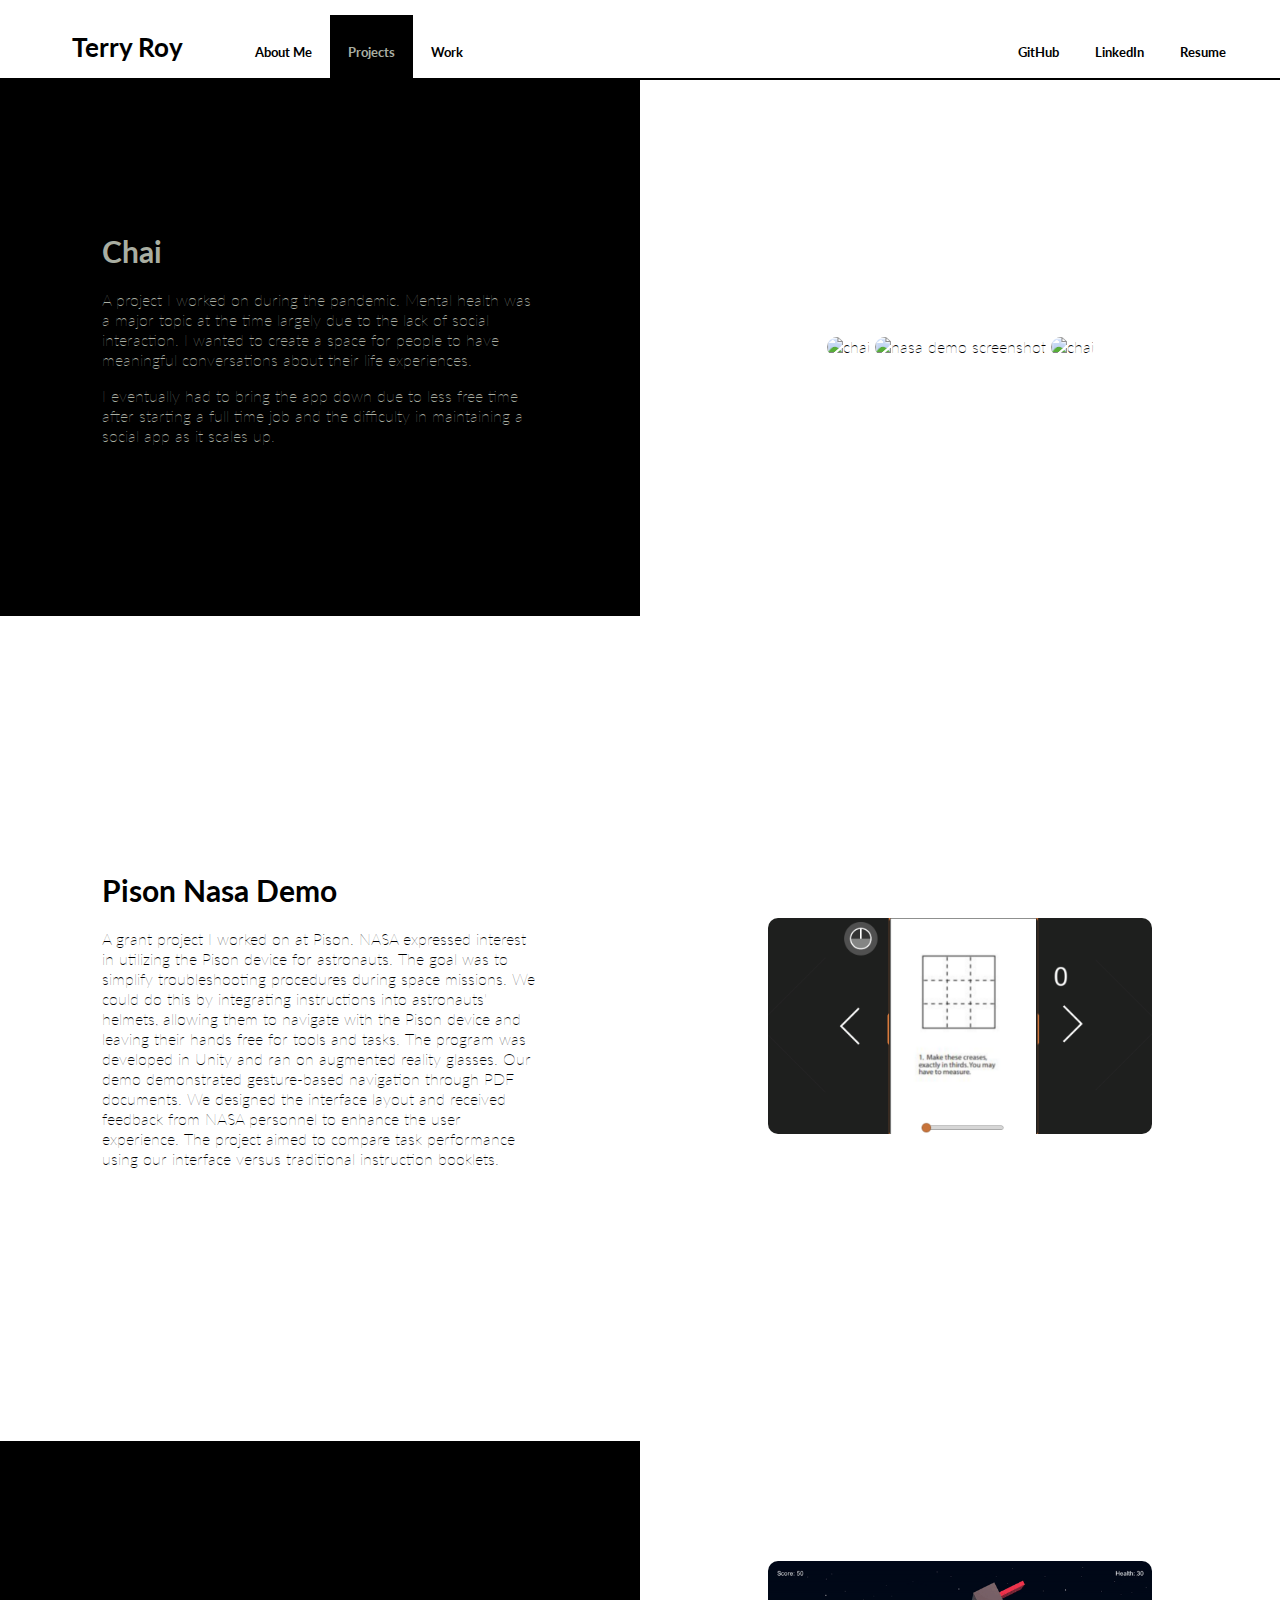
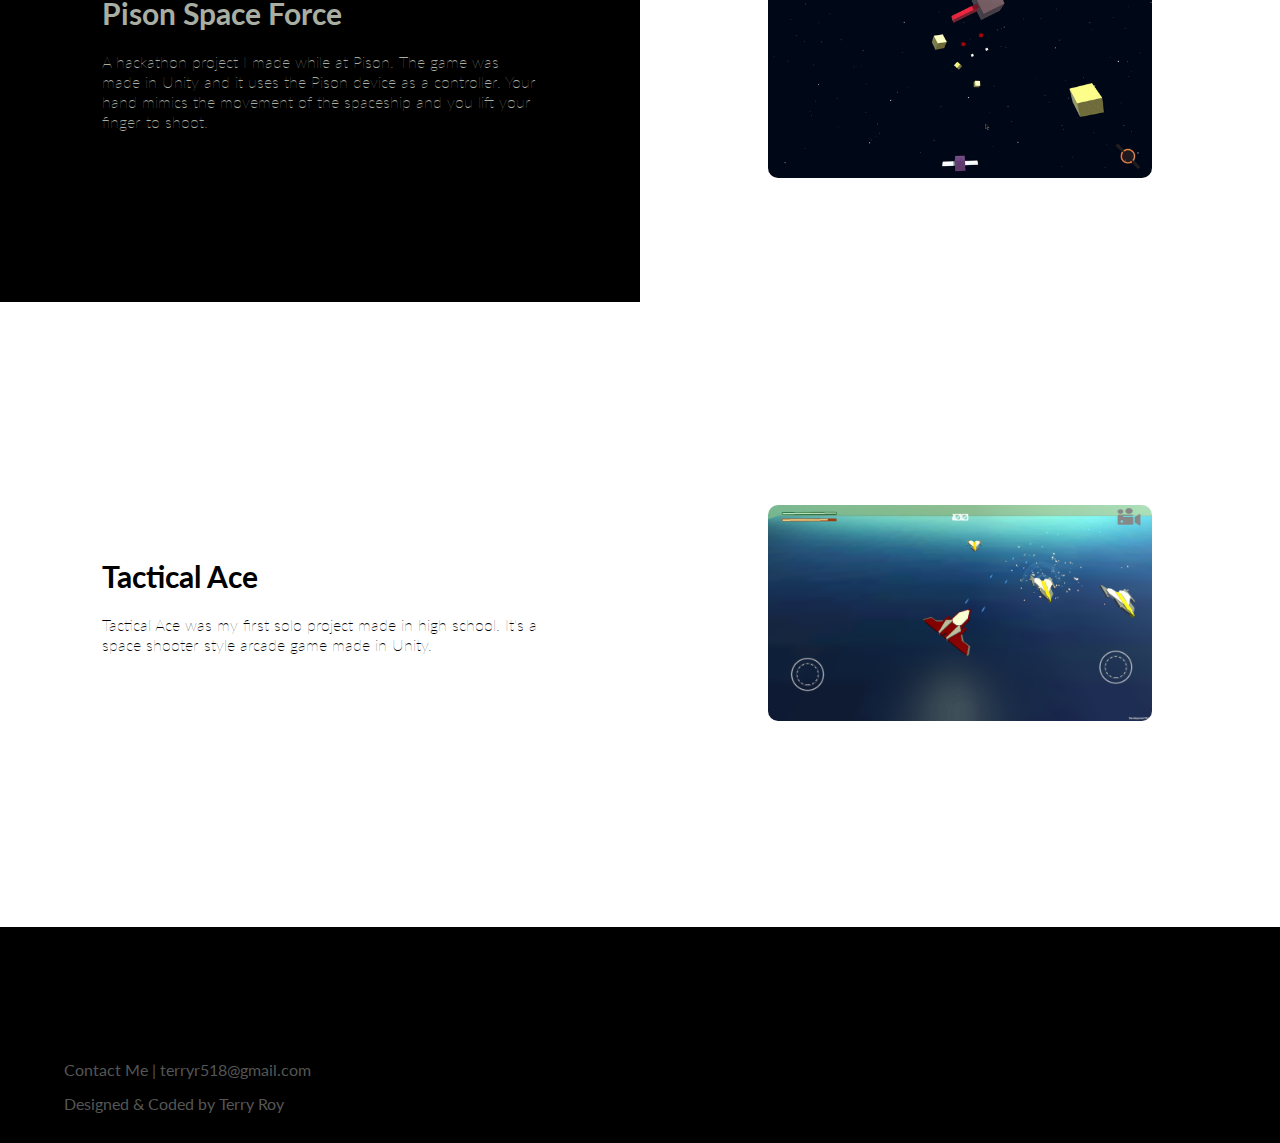
==== commit 92e550d3: "update for 2023" ====
--- a/projects.html
+++ b/projects.html
@@ -62,41 +62,34 @@
 		<div class = "hline"> </div>
 		<div class = "section">
 			<section class = "left black">
-				<h1>Pison FFT Classifier</h1>
-				<p> My first project at Pison. The FFT Classifier was an idea brought up by the CTO to
-				better classify activations from the Pison device. To read more about activations and the Pison device
-				check out the Pison section in the work tab. The plotter started as a way to visualize the signal from 
-				the Pison device but as my time at Pison went on we continued to add new features to it. </p>
-				<p>First there was the box classifier. The box classifier allowed users to draw a box in the plot window (top image) and if
-				any points in the signal landed in the box it would be considered an activation. In addition to this we 
-				added the ability to view different filters over the signal simultaneously in multiple plots contained in
-				one window (top image).</p> 
-				<p> Eventually we moved from boxes to sliders to classify the signal because sliders
-				were easier to use accurately on smart phones (bottom image). This whole process was a great way to learn
-				the importance of extensibility while programming. It was clear how some decisions I had made while designing
-				a previous feature made it easier to implement new features and how other decisions made it much more difficult.
-				I was the main developer on this project. </p>
+				<h1>Chai</h1>
+				<p> A project I worked on during the pandemic. Mental health was a major topic at the time largely due to 
+					the lack of social interaction. I wanted to create a space for people to have meaningful conversations about their
+					life experiences. </p>
+					
+					<p> 
+						I eventually had to bring the app down due to less free time after starting a full time job and the difficulty in maintaining a social app as it scales up.
+					 </p>
 			</section>
 			<div class = "right img-container"> 
-				<img src="images/boxfft.PNG" class="img" alt = "boxfft classifier" />
-				<img src="images/sliderfft.PNG" class="img" alt = "sliderfft classifier" />
+				<img src="images/home_tab.gif" class="img" alt = "chai" />
+				<img src = "images/convo_tab.gif" class = "img" alt = "nasa demo screenshot" />
+				<img src="images/message_tab.gif" class="img" alt = "chai" />
+
 			</div>
 		</div>
 		<div class = "section white-back">
 			<section class = "left white">
 				<h1>Pison Nasa Demo</h1>
-				<p>A grant I was assigned to work on at Pison. Nasa was interested in using the Pison device for 
-				astronauts. The idea was to make it easier for astronauts to fix something if anything went wrong
-				on a spaceship. They would have the instructions built into their helmet and they would navigate through
-				them using the Pison device. This way their hands are free to hold tools or anything else needed to perform the
-				task at hand. The program was made in Unity and ran on augmented reality glasses.</p>
-				<p>What our demo did was navigate through a pdf using gestures from the device. 
-				The processs of creating the interface involved creating a basic
-				layout based on what we thought would work best and then we would have people who worked at NASA come in and give
-				us feedback on how to improve the experience. The end goal was to have people come in and build something using
-				instructions from the interface and then a regular instruction booklet and see if they could perform tasks
-				more easily/faster with our device. The user testing happened after I left Pison to go back to school. I was one
-				of the two developers working on this project. </p>
+<p></p>
+
+				<p>A grant project I worked on at Pison. NASA expressed interest in utilizing the Pison device for astronauts. 
+					The goal was to simplify troubleshooting procedures during space missions. 
+					We could do this by integrating instructions into astronauts' helmets, allowing them to navigate with the Pison device and leaving their hands free for tools and tasks.
+					 The program was developed in Unity and ran on augmented reality glasses.
+					Our demo demonstrated gesture-based navigation through PDF documents.
+					 We designed the interface layout and received feedback from NASA personnel to enhance the user experience. 
+					 The project aimed to compare task performance using our interface versus traditional instruction booklets. </p>
 			</section>
 			<div class = "right img-container"> 
 				<img src = "images/nasademo.PNG" class = "img" alt = "nasa demo screenshot" />
@@ -107,8 +100,7 @@
 				<h1>Pison Space Force</h1>
 				<p>A hackathon project I made while at Pison. The game was made in Unity
 				and it uses the Pison device as a controller. Your hand mimics the movement of
-				the spaceship and you lift your finger to shoot. A simple game but it's cool to
-				control a spaceship with basically just your hand.</p>
+				the spaceship and you lift your finger to shoot.</p>
 			</section>
 			<div class = "right img-container"> 
 				<img src = "images/spaceforce.gif" class = "img" alt = "space force!" />
@@ -116,26 +108,8 @@
 		</div>
 		<div class = "section white-back">
 			<section class = "left white">
-				<h1>Animator Project</h1>
-				<p>A simple animator designed using object oriented principles. The animator takes in a text file encoding an animation and plays the animation using Java Swing. The project used multiple object oriented patterns including visitors.</p>
-			</section>
-			<div class = "right img-container"> 
-				<img src = "images/animator1.jpg" class = "img" alt = "animator screenshot" />
-			</div>
-		</div>
-		<div class = "section">
-			<section class = "left black">
-				<h1>Project Story</h1>
-				<p> An artistic take on platforming games. Project Story is all about building my skills as an artist, musician, and coder. I hope to create a story based platformer with an art and music style that build upon the story. </p>
-			</section>
-			<div class = "right img-container"> 
-				<img src = "images/gs.png" class = "img" alt = "project story concept" />
-			</div>
-		</div>
-		<div class = "section white-back">
-			<section class = "left white">
 				<h1>Tactical Ace</h1>
-				<p> Tactical Ace was my first solo take at a project. It's a space shooter style arcade game made in Unity with endless spawning enemies.</p>
+				<p> Tactical Ace was my first solo project made in high school. It's a space shooter style arcade game made in Unity.</p>
 			</section>
 			<div class = "right img-container"> 
 				<img src="images/ace.png" class="img" alt = "tactical ace screenshot" />
--- a/master.css
+++ b/master.css
@@ -214,7 +214,7 @@
 
 	* {
 		margin: 0;
-	    /*border: 1px solid red;*/
+	    /* border: 1px solid red; */
 	}
 
 	div {
@@ -269,12 +269,11 @@
 	.img {
 		display: inline-flex;
 		padding: 0;
-		padding-left: 10px;
-		padding-right: 10px;
 		width: auto;
 		height: auto;	
 		max-height: 40vh;
 		max-width: 60%;
+		border-radius: 10px;
 	}
 
 	.white {
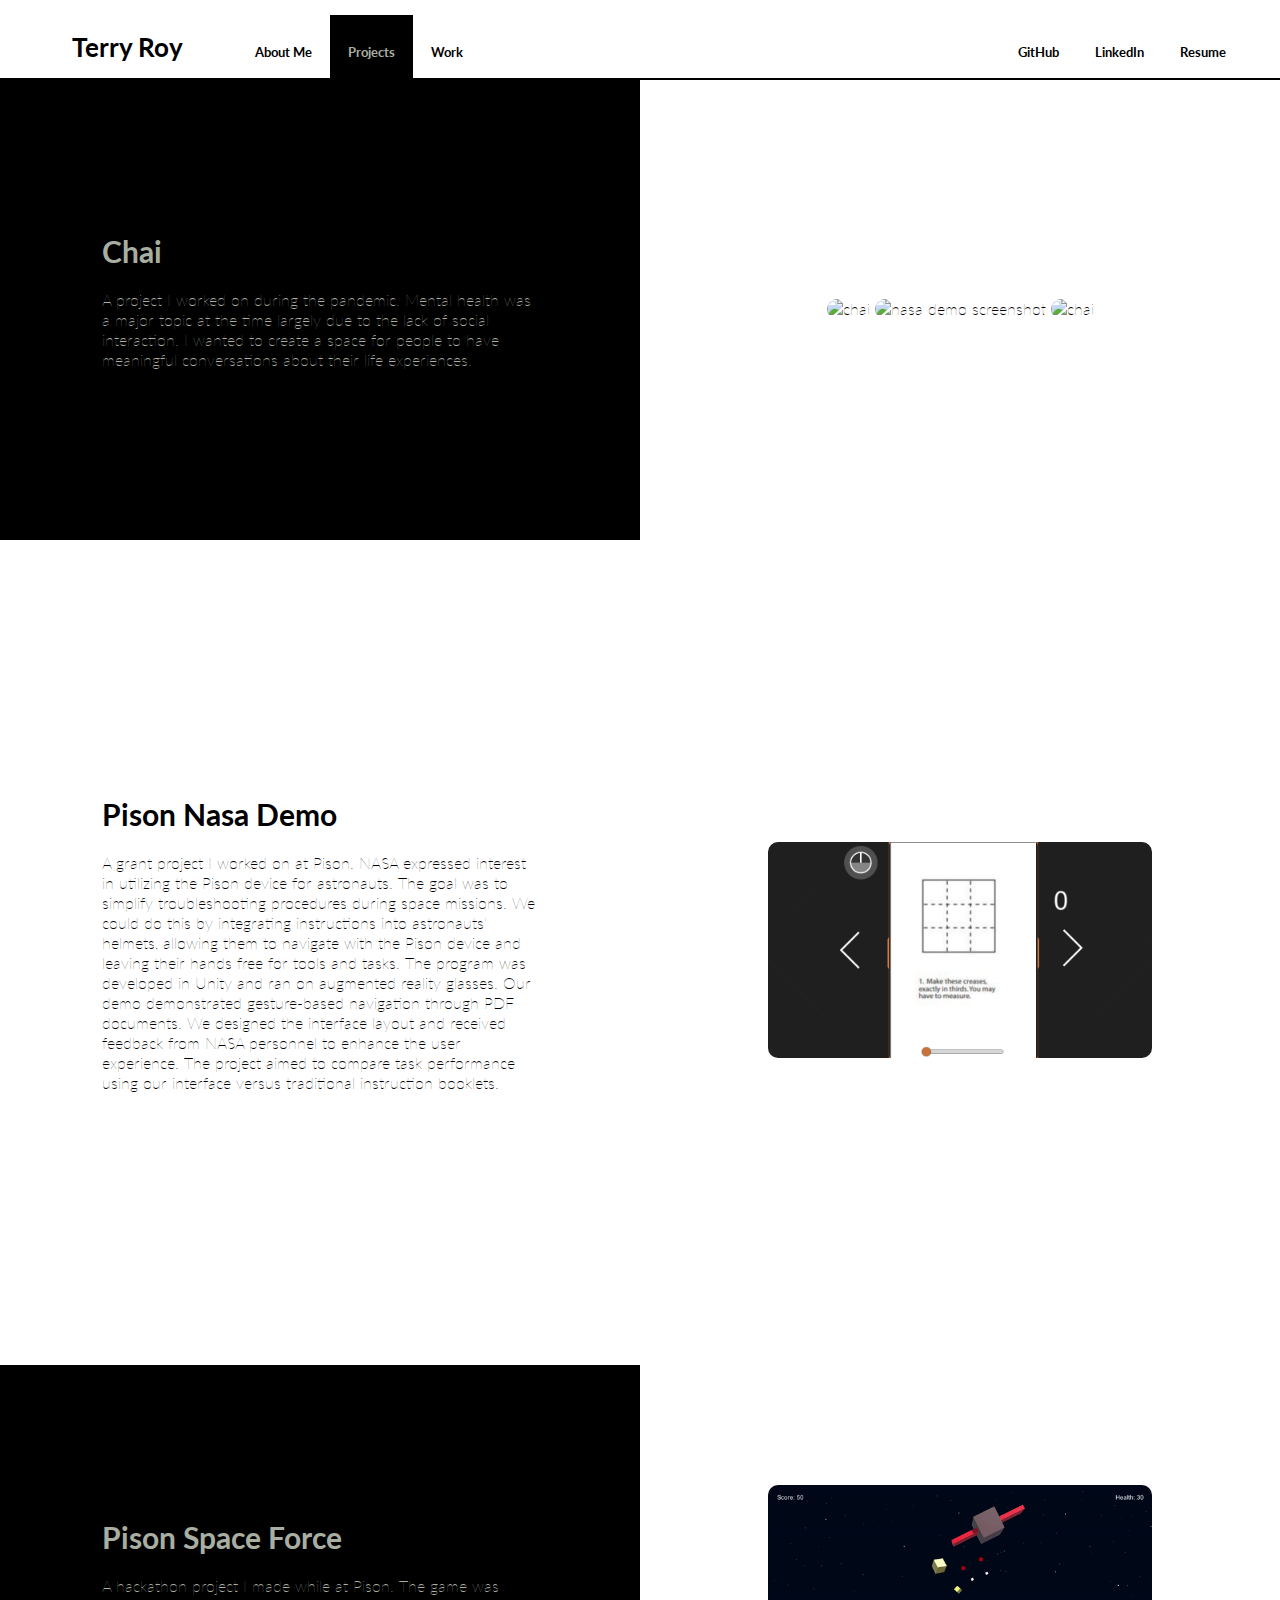
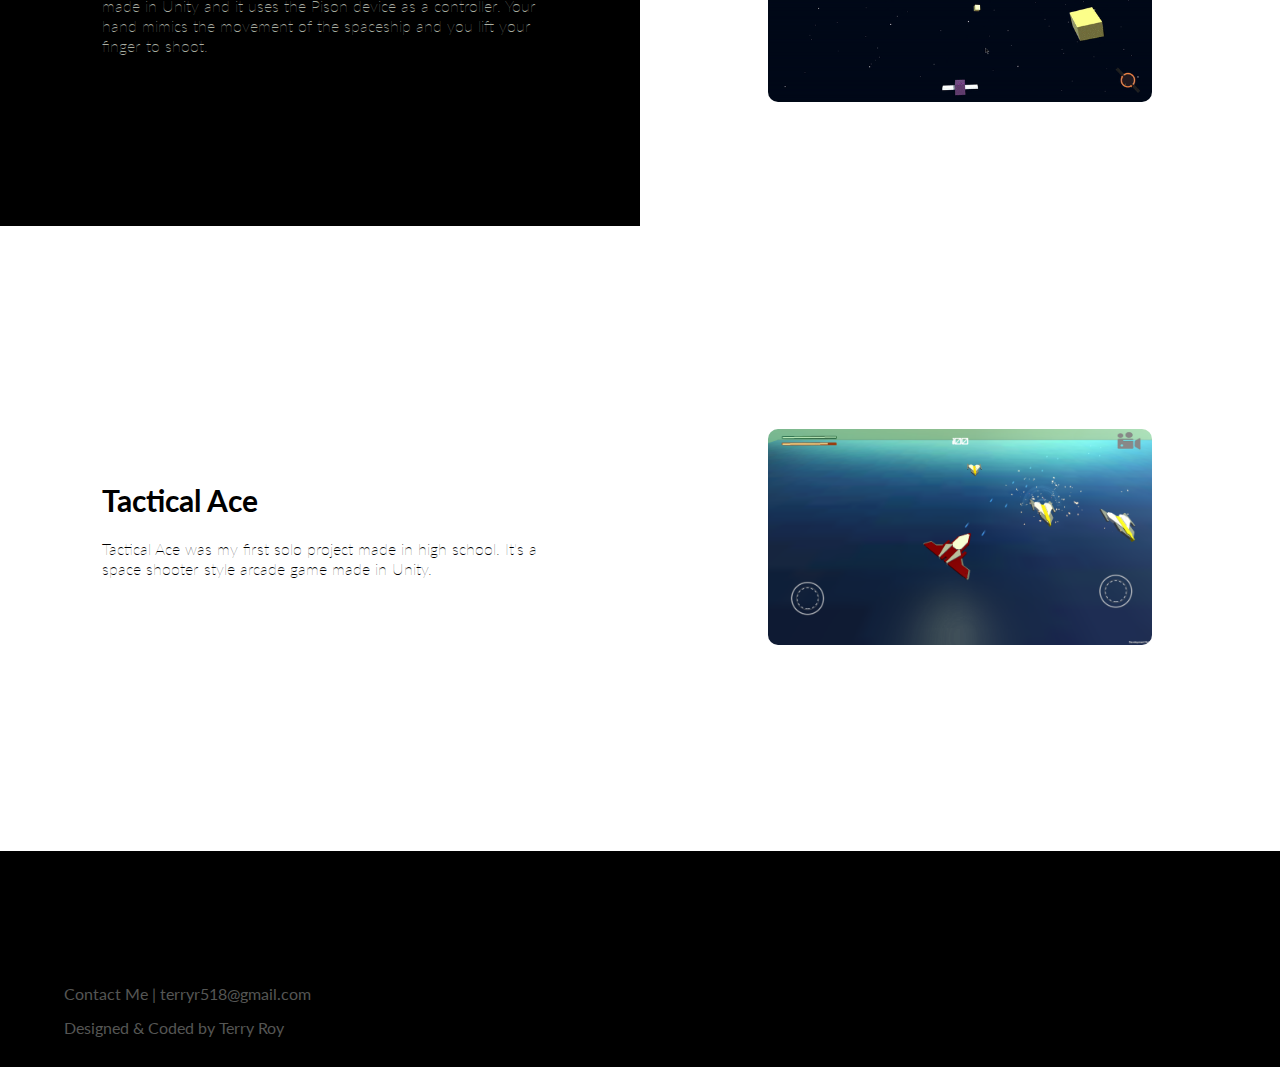
==== commit 7c5177f9: "update wording" ====
--- a/projects.html
+++ b/projects.html
@@ -65,11 +65,8 @@
 				<h1>Chai</h1>
 				<p> A project I worked on during the pandemic. Mental health was a major topic at the time largely due to 
 					the lack of social interaction. I wanted to create a space for people to have meaningful conversations about their
-					life experiences. </p>
-					
-					<p> 
-						I eventually had to bring the app down due to less free time after starting a full time job and the difficulty in maintaining a social app as it scales up.
-					 </p>
+					life experiences. 
+				</p>
 			</section>
 			<div class = "right img-container"> 
 				<img src="images/home_tab.gif" class="img" alt = "chai" />
